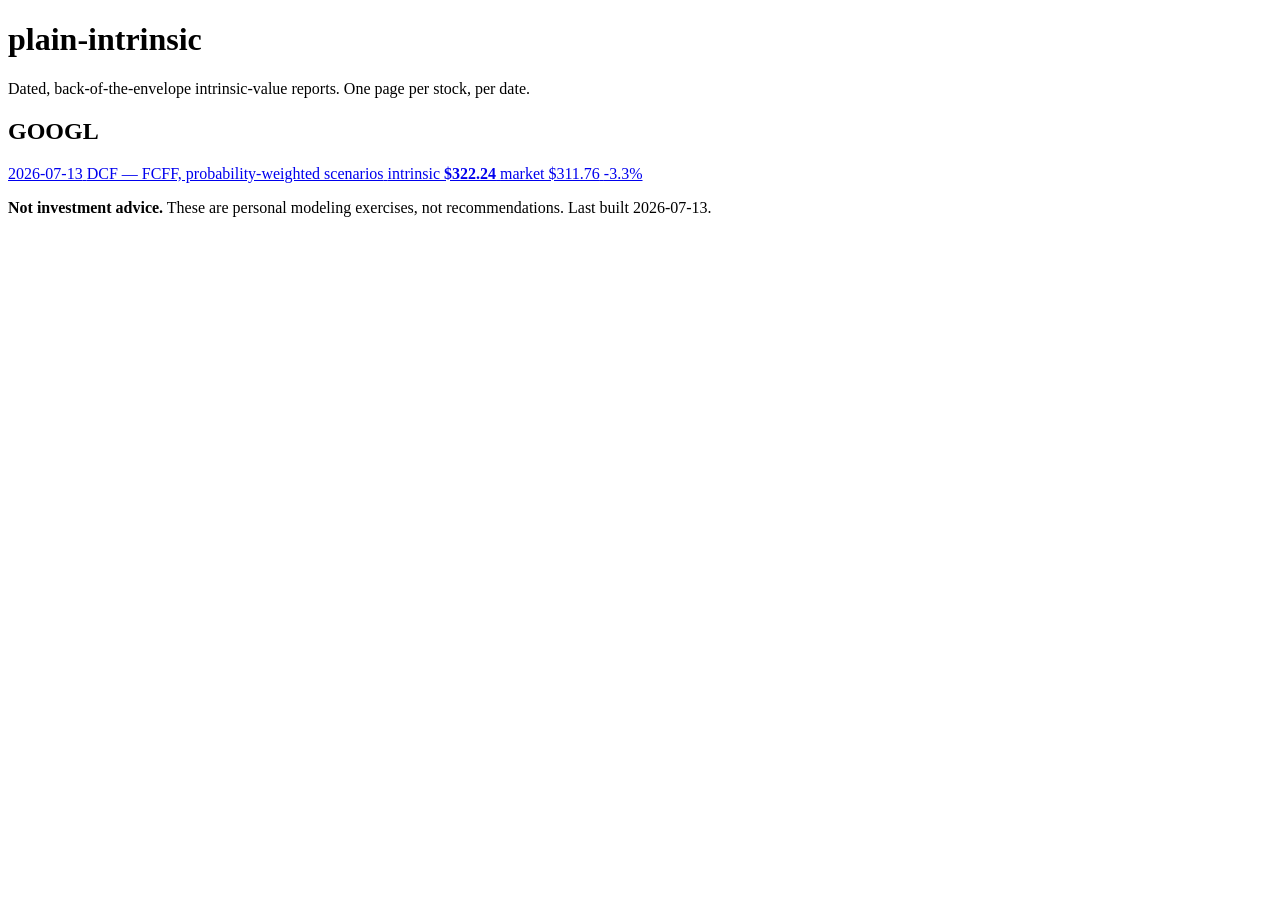
==== docs/index.html @ fc1ccf34 "Rename project to plain-intrinsic Co-Authored-By: Claude Opus 4.8 <noreply@anthropic.com>" ====
<!doctype html>
<html lang="en">
<head>
<meta charset="utf-8">
<meta name="viewport" content="width=device-width, initial-scale=1">
<title>plain-intrinsic · valuation reports</title>
<link rel="stylesheet" href="assets/style.css">
</head>
<body>
<main class="wrap">
  <header class="site-head">
    <h1>plain&#8209;intrinsic</h1>
    <p class="tagline">Dated, back-of-the-envelope intrinsic-value reports.
    One page per stock, per date.</p>
  </header>
    <section class="sym-group">
      <h2>GOOGL</h2>
      <a class="report-row" href="reports/googl/2026-07-13.html">
        <span class="rr-date">2026-07-13</span>
        <span class="rr-method">DCF — FCFF, probability-weighted scenarios</span>
        <span class="rr-metric">intrinsic <b>$322.24</b></span>
        <span class="rr-metric">market $311.76</span>
        <span class="rr-gap good">-3.3%</span>
      </a>
    </section>

  <footer class="disclaimer">
    <p><strong>Not investment advice.</strong> These are personal modeling
    exercises, not recommendations. Last built 2026-07-13.</p>
  </footer>
</main>
</body>
</html>
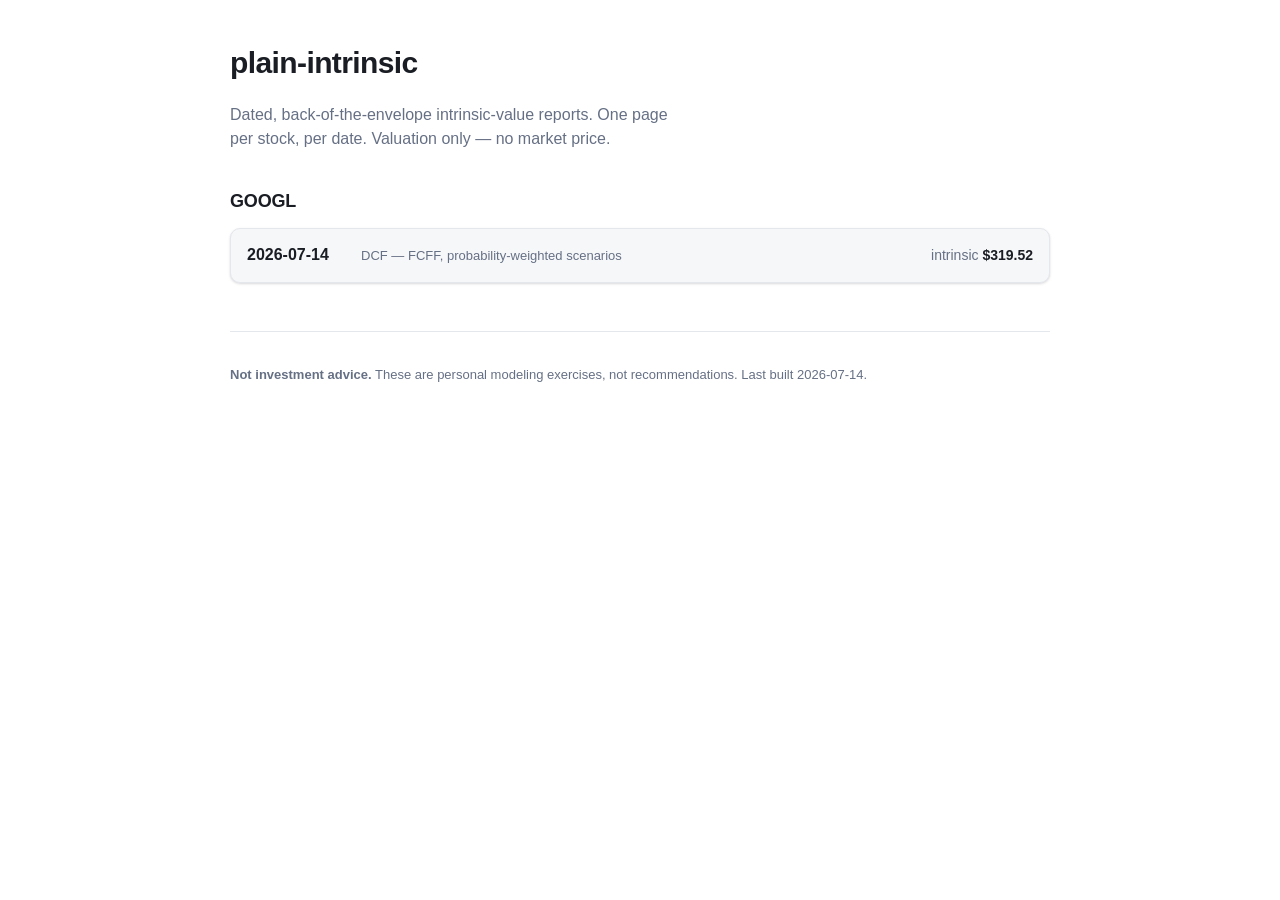
==== commit b8ccad0a: "Valuation-only reports with client-side DCF; refresh GOOGL financials - Remove all market-price plum" ====
--- a/docs/index.html
+++ b/docs/index.html
@@ -11,23 +11,19 @@
   <header class="site-head">
     <h1>plain&#8209;intrinsic</h1>
     <p class="tagline">Dated, back-of-the-envelope intrinsic-value reports.
-    One page per stock, per date.</p>
+    One page per stock, per date. Valuation only — no market price.</p>
   </header>
-    <section class="sym-group">
-      <h2>GOOGL</h2>
-      <a class="report-row" href="reports/googl/2026-07-13.html">
-        <span class="rr-date">2026-07-13</span>
-        <span class="rr-method">DCF — FCFF, probability-weighted scenarios</span>
-        <span class="rr-metric">intrinsic <b>$322.24</b></span>
-        <span class="rr-metric">market $311.76</span>
-        <span class="rr-gap good">-3.3%</span>
-      </a>
-    </section>
+
+  <div id="dcf-index"></div>
+  <noscript><p class="empty">Enable JavaScript to list reports and their
+  intrinsic values.</p></noscript>
 
   <footer class="disclaimer">
     <p><strong>Not investment advice.</strong> These are personal modeling
-    exercises, not recommendations. Last built 2026-07-13.</p>
+    exercises, not recommendations. Last built 2026-07-14.</p>
   </footer>
 </main>
+<script type="application/json" id="dcf-manifest">[{"symbol": "GOOGL", "date": "2026-07-14", "method": "DCF \u2014 FCFF, probability-weighted scenarios", "path": "reports/googl/2026-07-14.html", "input": {"symbol": "GOOGL", "base_year": {"revenue": "402.836B", "ebit_margin": 0.3203, "da_percent": 0.0525}, "assumptions": {"tax_rate": 0.21}, "balance_sheet": {"cash": "195.53B", "debt": "46.547B", "diluted_shares": "12.2B"}, "scenarios": [{"name": "Bear", "probability": 0.15, "base_year": {"nwc_percent": 0.18}, "assumptions": {"growth_rates": [0.11, 0.101, 0.092, 0.083, 0.074, 0.066, 0.057, 0.048, 0.039, 0.03], "ebit_margins": [0.315, 0.319, 0.323, 0.327, 0.331, 0.334, 0.338, 0.342, 0.346, 0.35], "capex_percent": [0.24, 0.227, 0.213, 0.2, 0.187, 0.173, 0.16, 0.147, 0.133, 0.12]}, "wacc_inputs": {"risk_free_rate": 0.042, "equity_risk_premium": 0.043, "beta": 1.12, "cost_of_debt": 0.05, "debt_weight": 0.03, "equity_weight": 0.97}, "terminal": {"growth_rate": 0.026}}, {"name": "Base", "probability": 0.45, "base_year": {"nwc_percent": 0.17}, "assumptions": {"growth_rates": [0.14, 0.131, 0.122, 0.113, 0.104, 0.096, 0.087, 0.078, 0.069, 0.06], "ebit_margins": [0.335, 0.339, 0.343, 0.347, 0.351, 0.354, 0.358, 0.362, 0.366, 0.37], "capex_percent": [0.17, 0.16, 0.15, 0.14, 0.13, 0.12, 0.11, 0.1, 0.09, 0.08]}, "wacc_inputs": {"risk_free_rate": 0.041, "equity_risk_premium": 0.04, "beta": 1.05, "cost_of_debt": 0.047, "debt_weight": 0.03, "equity_weight": 0.97}, "terminal": {"growth_rate": 0.032}}, {"name": "Bull", "probability": 0.4, "base_year": {"nwc_percent": 0.15}, "assumptions": {"growth_rates": [0.16, 0.15, 0.14, 0.13, 0.12, 0.11, 0.1, 0.09, 0.08, 0.07], "ebit_margins": [0.345, 0.35, 0.355, 0.36, 0.365, 0.37, 0.375, 0.38, 0.385, 0.39], "capex_percent": [0.16, 0.15, 0.14, 0.13, 0.12, 0.11, 0.1, 0.09, 0.08, 0.07]}, "wacc_inputs": {"risk_free_rate": 0.04, "equity_risk_premium": 0.039, "beta": 1.0, "cost_of_debt": 0.046, "debt_weight": 0.02, "equity_weight": 0.98}, "terminal": {"growth_rate": 0.035}}]}}]</script>
+<script src="assets/dcf.js"></script>
 </body>
 </html>
--- a/docs/assets/style.css
+++ b/docs/assets/style.css
@@ -0,0 +1,97 @@
+:root {
+  --bg: #ffffff;
+  --panel: #f6f7f9;
+  --border: #e4e7ec;
+  --text: #1a1d23;
+  --muted: #667085;
+  --accent: #2f6feb;
+  --shadow: 0 1px 2px rgba(16,24,40,.06), 0 1px 3px rgba(16,24,40,.10);
+}
+@media (prefers-color-scheme: dark) {
+  :root {
+    --bg: #0f1115; --panel: #171a21; --border: #262b34; --text: #e6e8ec;
+    --muted: #98a2b3; --accent: #5a8dff; --shadow: none;
+  }
+}
+:root[data-theme="dark"] {
+  --bg: #0f1115; --panel: #171a21; --border: #262b34; --text: #e6e8ec;
+  --muted: #98a2b3; --accent: #5a8dff; --shadow: none;
+}
+:root[data-theme="light"] {
+  --bg: #ffffff; --panel: #f6f7f9; --border: #e4e7ec; --text: #1a1d23;
+  --muted: #667085; --accent: #2f6feb;
+  --shadow: 0 1px 2px rgba(16,24,40,.06), 0 1px 3px rgba(16,24,40,.10);
+}
+
+* { box-sizing: border-box; }
+body {
+  margin: 0; background: var(--bg); color: var(--text);
+  font: 16px/1.55 -apple-system, BlinkMacSystemFont, "Segoe UI", Roboto, Helvetica, Arial, sans-serif;
+  -webkit-font-smoothing: antialiased;
+}
+.wrap { max-width: 860px; margin: 0 auto; padding: 40px 20px 80px; }
+a { color: var(--accent); text-decoration: none; }
+a:hover { text-decoration: underline; }
+h1 { font-size: 30px; margin: 0; letter-spacing: -.02em; }
+h2 { font-size: 18px; margin: 36px 0 12px; letter-spacing: -.01em; }
+.sub { color: var(--muted); font-weight: 500; }
+.crumb { margin: 0 0 20px; font-size: 14px; }
+
+/* Landing */
+.site-head { margin-bottom: 12px; }
+.tagline { color: var(--muted); max-width: 52ch; }
+.sym-group { margin-top: 28px; }
+.report-row {
+  display: flex; flex-wrap: wrap; align-items: baseline; gap: 8px 18px;
+  padding: 14px 16px; margin: 8px 0; border: 1px solid var(--border);
+  border-radius: 10px; background: var(--panel); color: var(--text);
+  box-shadow: var(--shadow);
+}
+.report-row:hover { text-decoration: none; border-color: var(--accent); }
+.rr-date { font-variant-numeric: tabular-nums; font-weight: 600; min-width: 96px; }
+.rr-method { color: var(--muted); font-size: 13px; flex: 1 1 200px; }
+.rr-metric { font-size: 14px; color: var(--muted); }
+.rr-metric b { color: var(--text); font-variant-numeric: tabular-nums; }
+.empty { color: var(--muted); }
+
+/* Report header */
+.rpt-head { display: flex; justify-content: space-between; align-items: flex-start; gap: 16px; }
+.meta { color: var(--muted); margin: 6px 0 0; font-size: 14px; }
+.date-badge {
+  font-variant-numeric: tabular-nums; font-weight: 600; font-size: 14px;
+  padding: 6px 12px; border: 1px solid var(--border); border-radius: 999px;
+  background: var(--panel); white-space: nowrap;
+}
+
+/* Hero intrinsic-value card */
+.hero { margin-top: 24px; }
+.hero-card {
+  border: 1px solid var(--border); border-radius: 14px; padding: 24px 20px;
+  background: var(--panel); box-shadow: var(--shadow); text-align: center;
+}
+.card-label { font-size: 12px; text-transform: uppercase; letter-spacing: .05em; color: var(--muted); }
+.hero-card .card-value { font-size: 44px; font-weight: 800; margin: 8px 0 4px;
+  letter-spacing: -.02em; font-variant-numeric: tabular-nums; }
+.card-foot { font-size: 12px; color: var(--muted); }
+
+/* Tables */
+.table-scroll { overflow-x: auto; }
+table { width: 100%; border-collapse: collapse; font-size: 15px; }
+th, td { padding: 10px 12px; border-bottom: 1px solid var(--border); text-align: left; }
+thead th { font-size: 12px; text-transform: uppercase; letter-spacing: .04em; color: var(--muted); }
+.num { text-align: right; font-variant-numeric: tabular-nums; }
+.name { font-weight: 600; }
+.strong { font-weight: 700; }
+tfoot td { border-top: 2px solid var(--border); border-bottom: none; font-weight: 600; }
+table.compact td { padding: 8px 12px; }
+
+/* Footer */
+.disclaimer { margin-top: 48px; padding-top: 20px; border-top: 1px solid var(--border);
+  color: var(--muted); font-size: 13px; }
+.disclaimer code { background: var(--panel); padding: 1px 5px; border-radius: 4px; }
+.gen { margin-top: 8px; font-variant-numeric: tabular-nums; }
+
+@media (max-width: 560px) {
+  .rpt-head { flex-direction: column; }
+  .hero-card .card-value { font-size: 36px; }
+}
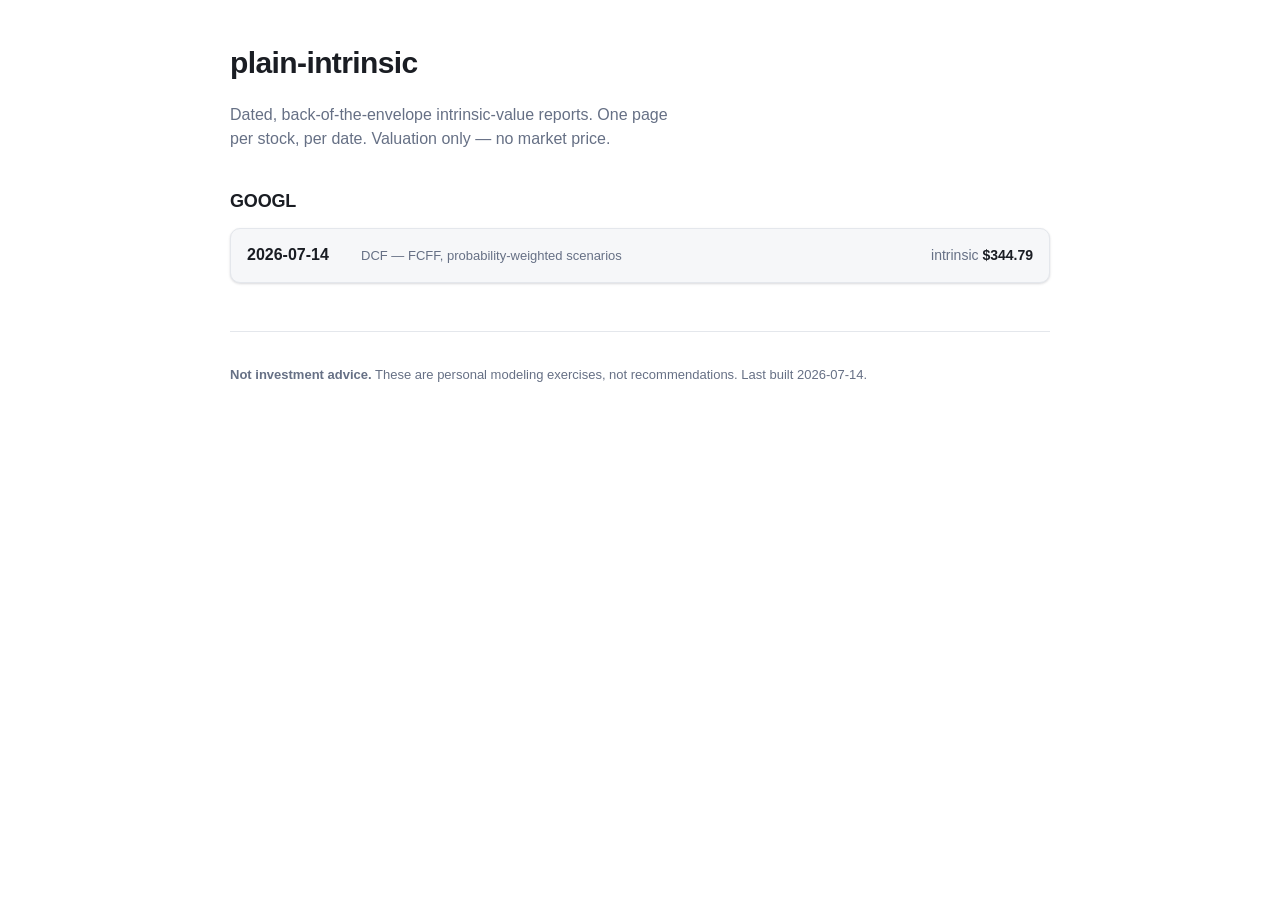
==== commit e9c9ca92: "Remove comps cross-check; correct NWC assumption - Remove the Comps cross-check panel entirely (note" ====
--- a/docs/index.html
+++ b/docs/index.html
@@ -23,7 +23,7 @@
     exercises, not recommendations. Last built 2026-07-14.</p>
   </footer>
 </main>
-<script type="application/json" id="dcf-manifest">[{"symbol": "GOOGL", "date": "2026-07-14", "method": "DCF \u2014 FCFF, probability-weighted scenarios", "path": "reports/googl/2026-07-14.html", "input": {"symbol": "GOOGL", "base_year": {"revenue": "402.836B", "ebit_margin": 0.3203, "da_percent": 0.0525}, "assumptions": {"tax_rate": 0.21}, "balance_sheet": {"cash": "195.53B", "debt": "46.547B", "diluted_shares": "12.2B"}, "scenarios": [{"name": "Bear", "probability": 0.15, "base_year": {"nwc_percent": 0.18}, "assumptions": {"growth_rates": [0.11, 0.101, 0.092, 0.083, 0.074, 0.066, 0.057, 0.048, 0.039, 0.03], "ebit_margins": [0.315, 0.319, 0.323, 0.327, 0.331, 0.334, 0.338, 0.342, 0.346, 0.35], "capex_percent": [0.24, 0.227, 0.213, 0.2, 0.187, 0.173, 0.16, 0.147, 0.133, 0.12]}, "wacc_inputs": {"risk_free_rate": 0.042, "equity_risk_premium": 0.043, "beta": 1.12, "cost_of_debt": 0.05, "debt_weight": 0.03, "equity_weight": 0.97}, "terminal": {"growth_rate": 0.026}}, {"name": "Base", "probability": 0.45, "base_year": {"nwc_percent": 0.17}, "assumptions": {"growth_rates": [0.14, 0.131, 0.122, 0.113, 0.104, 0.096, 0.087, 0.078, 0.069, 0.06], "ebit_margins": [0.335, 0.339, 0.343, 0.347, 0.351, 0.354, 0.358, 0.362, 0.366, 0.37], "capex_percent": [0.17, 0.16, 0.15, 0.14, 0.13, 0.12, 0.11, 0.1, 0.09, 0.08]}, "wacc_inputs": {"risk_free_rate": 0.041, "equity_risk_premium": 0.04, "beta": 1.05, "cost_of_debt": 0.047, "debt_weight": 0.03, "equity_weight": 0.97}, "terminal": {"growth_rate": 0.032}}, {"name": "Bull", "probability": 0.4, "base_year": {"nwc_percent": 0.15}, "assumptions": {"growth_rates": [0.16, 0.15, 0.14, 0.13, 0.12, 0.11, 0.1, 0.09, 0.08, 0.07], "ebit_margins": [0.345, 0.35, 0.355, 0.36, 0.365, 0.37, 0.375, 0.38, 0.385, 0.39], "capex_percent": [0.16, 0.15, 0.14, 0.13, 0.12, 0.11, 0.1, 0.09, 0.08, 0.07]}, "wacc_inputs": {"risk_free_rate": 0.04, "equity_risk_premium": 0.039, "beta": 1.0, "cost_of_debt": 0.046, "debt_weight": 0.02, "equity_weight": 0.98}, "terminal": {"growth_rate": 0.035}}]}}]</script>
+<script type="application/json" id="dcf-manifest">[{"symbol": "GOOGL", "date": "2026-07-14", "method": "DCF \u2014 FCFF, probability-weighted scenarios", "path": "reports/googl/2026-07-14.html", "input": {"symbol": "GOOGL", "base_year": {"revenue": "402.836B", "ebit_margin": 0.3203, "da_percent": 0.0525}, "assumptions": {"tax_rate": 0.21}, "balance_sheet": {"cash": "195.53B", "debt": "46.547B", "diluted_shares": "12.2B"}, "scenarios": [{"name": "Bear", "probability": 0.15, "base_year": {"nwc_percent": 0.03}, "assumptions": {"growth_rates": [0.11, 0.101, 0.092, 0.083, 0.074, 0.066, 0.057, 0.048, 0.039, 0.03], "ebit_margins": [0.315, 0.319, 0.323, 0.327, 0.331, 0.334, 0.338, 0.342, 0.346, 0.35], "capex_percent": [0.24, 0.227, 0.213, 0.2, 0.187, 0.173, 0.16, 0.147, 0.133, 0.12]}, "wacc_inputs": {"risk_free_rate": 0.042, "equity_risk_premium": 0.043, "beta": 1.12, "cost_of_debt": 0.05, "debt_weight": 0.03, "equity_weight": 0.97}, "terminal": {"growth_rate": 0.026}}, {"name": "Base", "probability": 0.45, "base_year": {"nwc_percent": 0.02}, "assumptions": {"growth_rates": [0.14, 0.131, 0.122, 0.113, 0.104, 0.096, 0.087, 0.078, 0.069, 0.06], "ebit_margins": [0.335, 0.339, 0.343, 0.347, 0.351, 0.354, 0.358, 0.362, 0.366, 0.37], "capex_percent": [0.17, 0.16, 0.15, 0.14, 0.13, 0.12, 0.11, 0.1, 0.09, 0.08]}, "wacc_inputs": {"risk_free_rate": 0.041, "equity_risk_premium": 0.04, "beta": 1.05, "cost_of_debt": 0.047, "debt_weight": 0.03, "equity_weight": 0.97}, "terminal": {"growth_rate": 0.032}}, {"name": "Bull", "probability": 0.4, "base_year": {"nwc_percent": 0.01}, "assumptions": {"growth_rates": [0.16, 0.15, 0.14, 0.13, 0.12, 0.11, 0.1, 0.09, 0.08, 0.07], "ebit_margins": [0.345, 0.35, 0.355, 0.36, 0.365, 0.37, 0.375, 0.38, 0.385, 0.39], "capex_percent": [0.16, 0.15, 0.14, 0.13, 0.12, 0.11, 0.1, 0.09, 0.08, 0.07]}, "wacc_inputs": {"risk_free_rate": 0.04, "equity_risk_premium": 0.039, "beta": 1.0, "cost_of_debt": 0.046, "debt_weight": 0.02, "equity_weight": 0.98}, "terminal": {"growth_rate": 0.035}}]}}]</script>
 <script src="assets/dcf.js"></script>
 </body>
 </html>
--- a/docs/assets/style.css
+++ b/docs/assets/style.css
@@ -63,17 +63,6 @@
   background: var(--panel); white-space: nowrap;
 }
 
-/* Hero intrinsic-value card */
-.hero { margin-top: 24px; }
-.hero-card {
-  border: 1px solid var(--border); border-radius: 14px; padding: 24px 20px;
-  background: var(--panel); box-shadow: var(--shadow); text-align: center;
-}
-.card-label { font-size: 12px; text-transform: uppercase; letter-spacing: .05em; color: var(--muted); }
-.hero-card .card-value { font-size: 44px; font-weight: 800; margin: 8px 0 4px;
-  letter-spacing: -.02em; font-variant-numeric: tabular-nums; }
-.card-foot { font-size: 12px; color: var(--muted); }
-
 /* Tables */
 .table-scroll { overflow-x: auto; }
 table { width: 100%; border-collapse: collapse; font-size: 15px; }
@@ -85,6 +74,22 @@
 tfoot td { border-top: 2px solid var(--border); border-bottom: none; font-weight: 600; }
 table.compact td { padding: 8px 12px; }
 
+/* verdict pill + plain-English note */
+.verdict { display: inline-block; font-weight: 700; font-size: 12px;
+  padding: 1px 8px; border-radius: 999px; background: var(--panel); border: 1px solid var(--border); }
+.read-note { color: var(--muted); font-size: 13px; }
+
+/* Assumptions: one table per input, three scenario rows (Bear/Base/Bull) */
+.assump { padding: 18px 0; border-bottom: 1px solid var(--border); }
+.assump:last-child { border-bottom: 0; }
+.assump-head { display: flex; align-items: center; gap: 10px; flex-wrap: wrap; margin-bottom: 10px; }
+.assump-label { font-weight: 600; }
+.assump .read-note { display: block; margin: 10px 0 0; max-width: 72ch; }
+.reads { margin-top: 12px; }
+.read-line { margin: 8px 0; font-size: 14px; line-height: 1.5; }
+.read-key { font-weight: 600; }
+.read-line .read-note { display: inline; margin: 0; }
+
 /* Footer */
 .disclaimer { margin-top: 48px; padding-top: 20px; border-top: 1px solid var(--border);
   color: var(--muted); font-size: 13px; }
@@ -93,5 +98,4 @@
 
 @media (max-width: 560px) {
   .rpt-head { flex-direction: column; }
-  .hero-card .card-value { font-size: 36px; }
 }
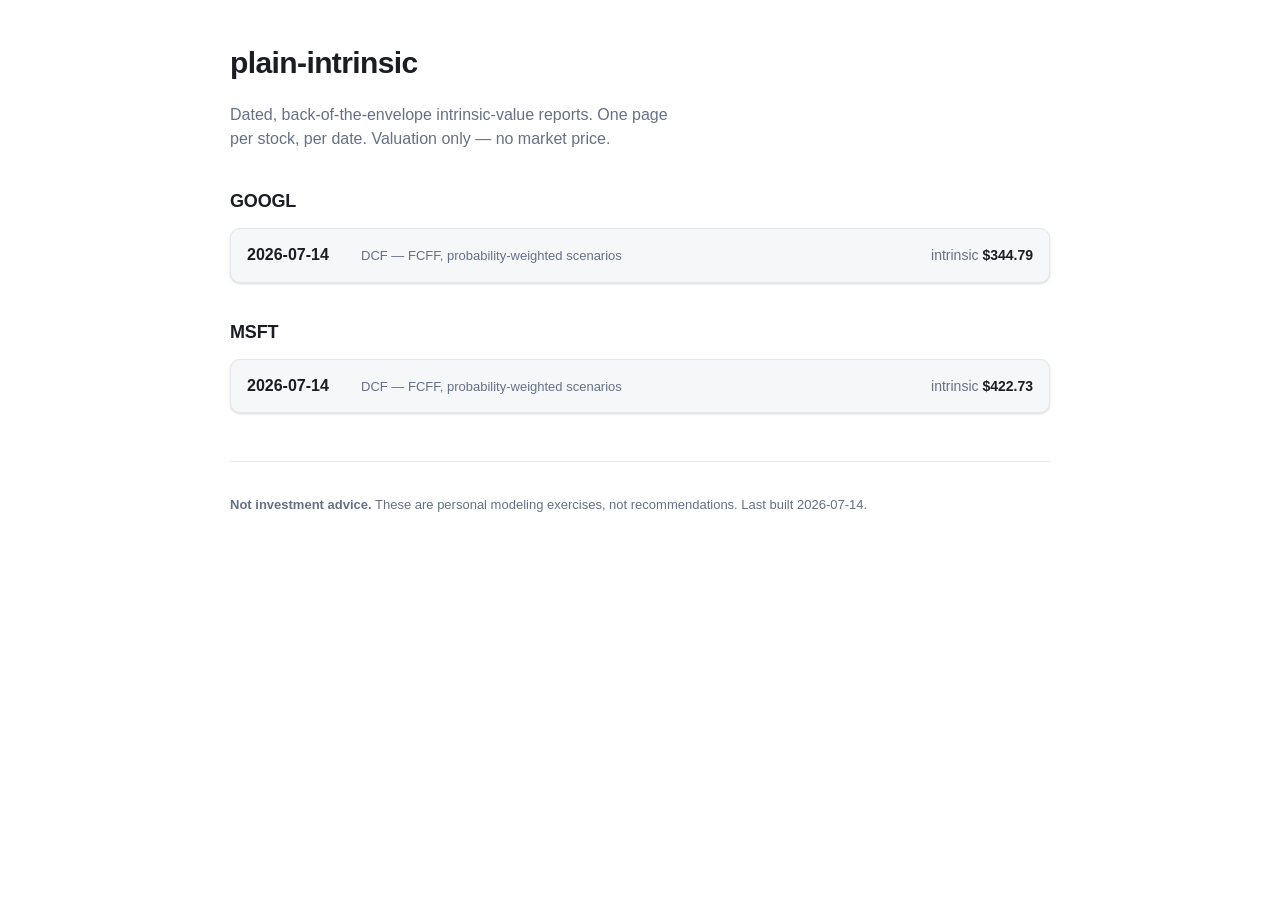
==== commit 3ce8bb62: "Add MSFT valuation report; correct MSFT NWC assumption Reuses the data-driven generator, template, t" ====
--- a/docs/index.html
+++ b/docs/index.html
@@ -23,7 +23,7 @@
     exercises, not recommendations. Last built 2026-07-14.</p>
   </footer>
 </main>
-<script type="application/json" id="dcf-manifest">[{"symbol": "GOOGL", "date": "2026-07-14", "method": "DCF \u2014 FCFF, probability-weighted scenarios", "path": "reports/googl/2026-07-14.html", "input": {"symbol": "GOOGL", "base_year": {"revenue": "402.836B", "ebit_margin": 0.3203, "da_percent": 0.0525}, "assumptions": {"tax_rate": 0.21}, "balance_sheet": {"cash": "195.53B", "debt": "46.547B", "diluted_shares": "12.2B"}, "scenarios": [{"name": "Bear", "probability": 0.15, "base_year": {"nwc_percent": 0.03}, "assumptions": {"growth_rates": [0.11, 0.101, 0.092, 0.083, 0.074, 0.066, 0.057, 0.048, 0.039, 0.03], "ebit_margins": [0.315, 0.319, 0.323, 0.327, 0.331, 0.334, 0.338, 0.342, 0.346, 0.35], "capex_percent": [0.24, 0.227, 0.213, 0.2, 0.187, 0.173, 0.16, 0.147, 0.133, 0.12]}, "wacc_inputs": {"risk_free_rate": 0.042, "equity_risk_premium": 0.043, "beta": 1.12, "cost_of_debt": 0.05, "debt_weight": 0.03, "equity_weight": 0.97}, "terminal": {"growth_rate": 0.026}}, {"name": "Base", "probability": 0.45, "base_year": {"nwc_percent": 0.02}, "assumptions": {"growth_rates": [0.14, 0.131, 0.122, 0.113, 0.104, 0.096, 0.087, 0.078, 0.069, 0.06], "ebit_margins": [0.335, 0.339, 0.343, 0.347, 0.351, 0.354, 0.358, 0.362, 0.366, 0.37], "capex_percent": [0.17, 0.16, 0.15, 0.14, 0.13, 0.12, 0.11, 0.1, 0.09, 0.08]}, "wacc_inputs": {"risk_free_rate": 0.041, "equity_risk_premium": 0.04, "beta": 1.05, "cost_of_debt": 0.047, "debt_weight": 0.03, "equity_weight": 0.97}, "terminal": {"growth_rate": 0.032}}, {"name": "Bull", "probability": 0.4, "base_year": {"nwc_percent": 0.01}, "assumptions": {"growth_rates": [0.16, 0.15, 0.14, 0.13, 0.12, 0.11, 0.1, 0.09, 0.08, 0.07], "ebit_margins": [0.345, 0.35, 0.355, 0.36, 0.365, 0.37, 0.375, 0.38, 0.385, 0.39], "capex_percent": [0.16, 0.15, 0.14, 0.13, 0.12, 0.11, 0.1, 0.09, 0.08, 0.07]}, "wacc_inputs": {"risk_free_rate": 0.04, "equity_risk_premium": 0.039, "beta": 1.0, "cost_of_debt": 0.046, "debt_weight": 0.02, "equity_weight": 0.98}, "terminal": {"growth_rate": 0.035}}]}}]</script>
+<script type="application/json" id="dcf-manifest">[{"symbol": "GOOGL", "date": "2026-07-14", "method": "DCF \u2014 FCFF, probability-weighted scenarios", "path": "reports/googl/2026-07-14.html", "input": {"symbol": "GOOGL", "base_year": {"revenue": "402.836B", "ebit_margin": 0.3203, "da_percent": 0.0525}, "assumptions": {"tax_rate": 0.21}, "balance_sheet": {"cash": "195.53B", "debt": "46.547B", "diluted_shares": "12.2B"}, "scenarios": [{"name": "Bear", "probability": 0.15, "base_year": {"nwc_percent": 0.03}, "assumptions": {"growth_rates": [0.11, 0.101, 0.092, 0.083, 0.074, 0.066, 0.057, 0.048, 0.039, 0.03], "ebit_margins": [0.315, 0.319, 0.323, 0.327, 0.331, 0.334, 0.338, 0.342, 0.346, 0.35], "capex_percent": [0.24, 0.227, 0.213, 0.2, 0.187, 0.173, 0.16, 0.147, 0.133, 0.12]}, "wacc_inputs": {"risk_free_rate": 0.042, "equity_risk_premium": 0.043, "beta": 1.12, "cost_of_debt": 0.05, "debt_weight": 0.03, "equity_weight": 0.97}, "terminal": {"growth_rate": 0.026}}, {"name": "Base", "probability": 0.45, "base_year": {"nwc_percent": 0.02}, "assumptions": {"growth_rates": [0.14, 0.131, 0.122, 0.113, 0.104, 0.096, 0.087, 0.078, 0.069, 0.06], "ebit_margins": [0.335, 0.339, 0.343, 0.347, 0.351, 0.354, 0.358, 0.362, 0.366, 0.37], "capex_percent": [0.17, 0.16, 0.15, 0.14, 0.13, 0.12, 0.11, 0.1, 0.09, 0.08]}, "wacc_inputs": {"risk_free_rate": 0.041, "equity_risk_premium": 0.04, "beta": 1.05, "cost_of_debt": 0.047, "debt_weight": 0.03, "equity_weight": 0.97}, "terminal": {"growth_rate": 0.032}}, {"name": "Bull", "probability": 0.4, "base_year": {"nwc_percent": 0.01}, "assumptions": {"growth_rates": [0.16, 0.15, 0.14, 0.13, 0.12, 0.11, 0.1, 0.09, 0.08, 0.07], "ebit_margins": [0.345, 0.35, 0.355, 0.36, 0.365, 0.37, 0.375, 0.38, 0.385, 0.39], "capex_percent": [0.16, 0.15, 0.14, 0.13, 0.12, 0.11, 0.1, 0.09, 0.08, 0.07]}, "wacc_inputs": {"risk_free_rate": 0.04, "equity_risk_premium": 0.039, "beta": 1.0, "cost_of_debt": 0.046, "debt_weight": 0.02, "equity_weight": 0.98}, "terminal": {"growth_rate": 0.035}}]}}, {"symbol": "MSFT", "date": "2026-07-14", "method": "DCF \u2014 FCFF, probability-weighted scenarios", "path": "reports/msft/2026-07-14.html", "input": {"symbol": "MSFT", "base_year": {"revenue": "281.7B", "ebit_margin": 0.456, "da_percent": 0.078}, "assumptions": {"tax_rate": 0.21}, "balance_sheet": {"cash": "110.0B", "debt": "43.151B", "diluted_shares": "7.465B"}, "scenarios": [{"name": "Bear", "probability": 0.13, "base_year": {"nwc_percent": 0.02}, "assumptions": {"growth_rates": [0.09, 0.082, 0.074, 0.066, 0.058, 0.051, 0.044, 0.037, 0.029, 0.02], "ebit_margins": [0.44, 0.439, 0.438, 0.437, 0.436, 0.435, 0.434, 0.433, 0.432, 0.43], "capex_percent": [0.288, 0.272, 0.256, 0.24, 0.224, 0.208, 0.192, 0.176, 0.16, 0.144]}, "wacc_inputs": {"risk_free_rate": 0.042, "equity_risk_premium": 0.043, "beta": 1.05, "cost_of_debt": 0.048, "debt_weight": 0.02, "equity_weight": 0.98}, "terminal": {"growth_rate": 0.025}}, {"name": "Base", "probability": 0.45, "base_year": {"nwc_percent": 0.01}, "assumptions": {"growth_rates": [0.12, 0.111, 0.102, 0.093, 0.084, 0.076, 0.067, 0.058, 0.049, 0.04], "ebit_margins": [0.455, 0.456, 0.457, 0.458, 0.459, 0.46, 0.461, 0.462, 0.463, 0.465], "capex_percent": [0.252, 0.238, 0.223, 0.209, 0.194, 0.181, 0.167, 0.152, 0.137, 0.12]}, "wacc_inputs": {"risk_free_rate": 0.041, "equity_risk_premium": 0.04, "beta": 1.0, "cost_of_debt": 0.046, "debt_weight": 0.02, "equity_weight": 0.98}, "terminal": {"growth_rate": 0.03}}, {"name": "Bull", "probability": 0.42, "base_year": {"nwc_percent": 0.0}, "assumptions": {"growth_rates": [0.14, 0.13, 0.12, 0.11, 0.1, 0.09, 0.08, 0.07, 0.06, 0.05], "ebit_margins": [0.46, 0.463, 0.466, 0.469, 0.472, 0.475, 0.478, 0.482, 0.486, 0.49], "capex_percent": [0.228, 0.215, 0.202, 0.188, 0.175, 0.162, 0.149, 0.136, 0.122, 0.108]}, "wacc_inputs": {"risk_free_rate": 0.04, "equity_risk_premium": 0.039, "beta": 0.95, "cost_of_debt": 0.045, "debt_weight": 0.02, "equity_weight": 0.98}, "terminal": {"growth_rate": 0.033}}]}}]</script>
 <script src="assets/dcf.js"></script>
 </body>
 </html>
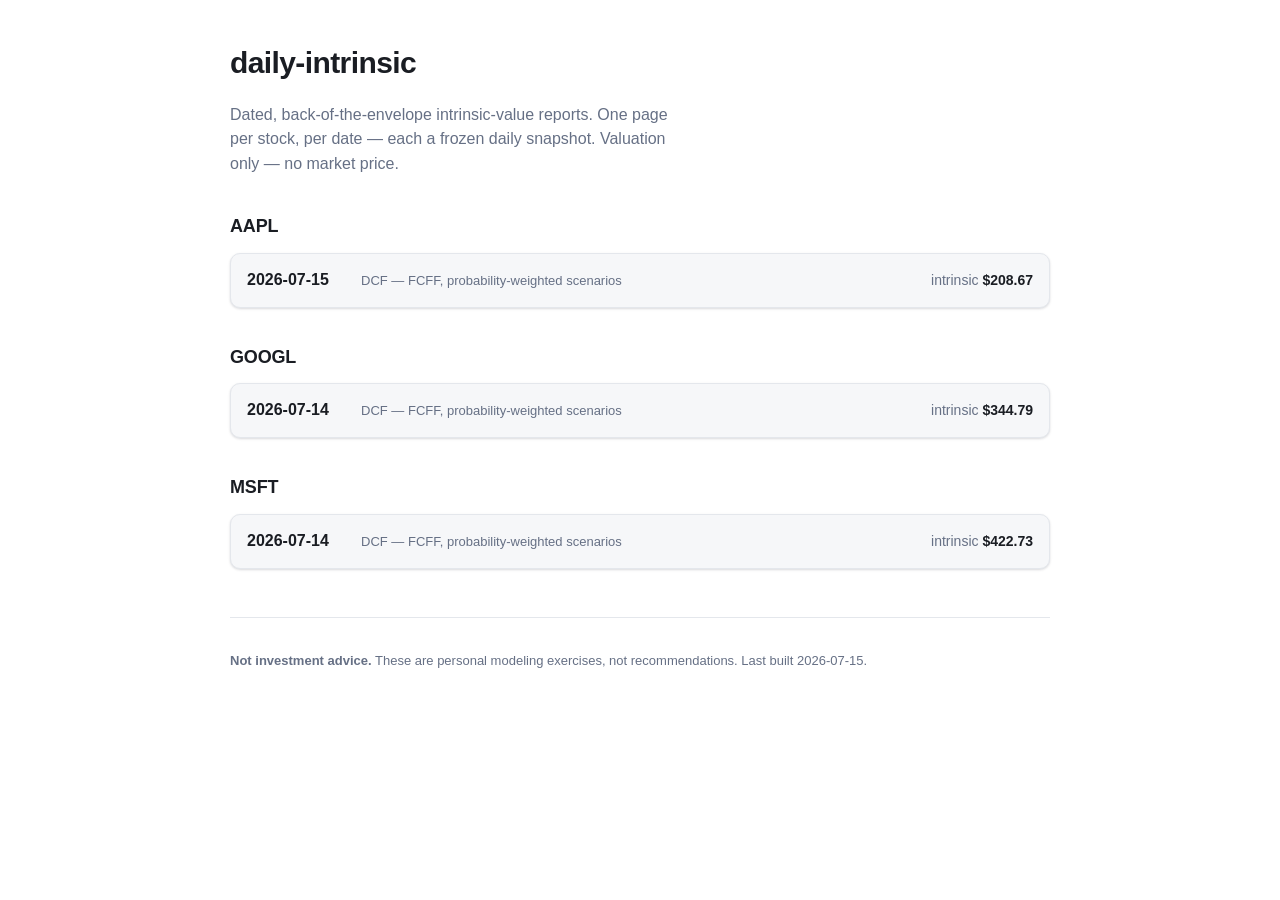
==== commit acd6f511: "AAPL: fix net-cash omission + re-read growth/margins; reconcile to market The prior AAPL model value" ====
--- a/docs/index.html
+++ b/docs/index.html
@@ -3,15 +3,16 @@
 <head>
 <meta charset="utf-8">
 <meta name="viewport" content="width=device-width, initial-scale=1">
-<title>plain-intrinsic · valuation reports</title>
+<title>daily-intrinsic · valuation reports</title>
 <link rel="stylesheet" href="assets/style.css">
 </head>
 <body>
 <main class="wrap">
   <header class="site-head">
-    <h1>plain&#8209;intrinsic</h1>
+    <h1>daily&#8209;intrinsic</h1>
     <p class="tagline">Dated, back-of-the-envelope intrinsic-value reports.
-    One page per stock, per date. Valuation only — no market price.</p>
+    One page per stock, per date — each a frozen daily snapshot. Valuation only —
+    no market price.</p>
   </header>
 
   <div id="dcf-index"></div>
@@ -20,10 +21,10 @@
 
   <footer class="disclaimer">
     <p><strong>Not investment advice.</strong> These are personal modeling
-    exercises, not recommendations. Last built 2026-07-14.</p>
+    exercises, not recommendations. Last built 2026-07-15.</p>
   </footer>
 </main>
-<script type="application/json" id="dcf-manifest">[{"symbol": "GOOGL", "date": "2026-07-14", "method": "DCF \u2014 FCFF, probability-weighted scenarios", "path": "reports/googl/2026-07-14.html", "input": {"symbol": "GOOGL", "base_year": {"revenue": "402.836B", "ebit_margin": 0.3203, "da_percent": 0.0525}, "assumptions": {"tax_rate": 0.21}, "balance_sheet": {"cash": "195.53B", "debt": "46.547B", "diluted_shares": "12.2B"}, "scenarios": [{"name": "Bear", "probability": 0.15, "base_year": {"nwc_percent": 0.03}, "assumptions": {"growth_rates": [0.11, 0.101, 0.092, 0.083, 0.074, 0.066, 0.057, 0.048, 0.039, 0.03], "ebit_margins": [0.315, 0.319, 0.323, 0.327, 0.331, 0.334, 0.338, 0.342, 0.346, 0.35], "capex_percent": [0.24, 0.227, 0.213, 0.2, 0.187, 0.173, 0.16, 0.147, 0.133, 0.12]}, "wacc_inputs": {"risk_free_rate": 0.042, "equity_risk_premium": 0.043, "beta": 1.12, "cost_of_debt": 0.05, "debt_weight": 0.03, "equity_weight": 0.97}, "terminal": {"growth_rate": 0.026}}, {"name": "Base", "probability": 0.45, "base_year": {"nwc_percent": 0.02}, "assumptions": {"growth_rates": [0.14, 0.131, 0.122, 0.113, 0.104, 0.096, 0.087, 0.078, 0.069, 0.06], "ebit_margins": [0.335, 0.339, 0.343, 0.347, 0.351, 0.354, 0.358, 0.362, 0.366, 0.37], "capex_percent": [0.17, 0.16, 0.15, 0.14, 0.13, 0.12, 0.11, 0.1, 0.09, 0.08]}, "wacc_inputs": {"risk_free_rate": 0.041, "equity_risk_premium": 0.04, "beta": 1.05, "cost_of_debt": 0.047, "debt_weight": 0.03, "equity_weight": 0.97}, "terminal": {"growth_rate": 0.032}}, {"name": "Bull", "probability": 0.4, "base_year": {"nwc_percent": 0.01}, "assumptions": {"growth_rates": [0.16, 0.15, 0.14, 0.13, 0.12, 0.11, 0.1, 0.09, 0.08, 0.07], "ebit_margins": [0.345, 0.35, 0.355, 0.36, 0.365, 0.37, 0.375, 0.38, 0.385, 0.39], "capex_percent": [0.16, 0.15, 0.14, 0.13, 0.12, 0.11, 0.1, 0.09, 0.08, 0.07]}, "wacc_inputs": {"risk_free_rate": 0.04, "equity_risk_premium": 0.039, "beta": 1.0, "cost_of_debt": 0.046, "debt_weight": 0.02, "equity_weight": 0.98}, "terminal": {"growth_rate": 0.035}}]}}, {"symbol": "MSFT", "date": "2026-07-14", "method": "DCF \u2014 FCFF, probability-weighted scenarios", "path": "reports/msft/2026-07-14.html", "input": {"symbol": "MSFT", "base_year": {"revenue": "281.7B", "ebit_margin": 0.456, "da_percent": 0.078}, "assumptions": {"tax_rate": 0.21}, "balance_sheet": {"cash": "110.0B", "debt": "43.151B", "diluted_shares": "7.465B"}, "scenarios": [{"name": "Bear", "probability": 0.13, "base_year": {"nwc_percent": 0.02}, "assumptions": {"growth_rates": [0.09, 0.082, 0.074, 0.066, 0.058, 0.051, 0.044, 0.037, 0.029, 0.02], "ebit_margins": [0.44, 0.439, 0.438, 0.437, 0.436, 0.435, 0.434, 0.433, 0.432, 0.43], "capex_percent": [0.288, 0.272, 0.256, 0.24, 0.224, 0.208, 0.192, 0.176, 0.16, 0.144]}, "wacc_inputs": {"risk_free_rate": 0.042, "equity_risk_premium": 0.043, "beta": 1.05, "cost_of_debt": 0.048, "debt_weight": 0.02, "equity_weight": 0.98}, "terminal": {"growth_rate": 0.025}}, {"name": "Base", "probability": 0.45, "base_year": {"nwc_percent": 0.01}, "assumptions": {"growth_rates": [0.12, 0.111, 0.102, 0.093, 0.084, 0.076, 0.067, 0.058, 0.049, 0.04], "ebit_margins": [0.455, 0.456, 0.457, 0.458, 0.459, 0.46, 0.461, 0.462, 0.463, 0.465], "capex_percent": [0.252, 0.238, 0.223, 0.209, 0.194, 0.181, 0.167, 0.152, 0.137, 0.12]}, "wacc_inputs": {"risk_free_rate": 0.041, "equity_risk_premium": 0.04, "beta": 1.0, "cost_of_debt": 0.046, "debt_weight": 0.02, "equity_weight": 0.98}, "terminal": {"growth_rate": 0.03}}, {"name": "Bull", "probability": 0.42, "base_year": {"nwc_percent": 0.0}, "assumptions": {"growth_rates": [0.14, 0.13, 0.12, 0.11, 0.1, 0.09, 0.08, 0.07, 0.06, 0.05], "ebit_margins": [0.46, 0.463, 0.466, 0.469, 0.472, 0.475, 0.478, 0.482, 0.486, 0.49], "capex_percent": [0.228, 0.215, 0.202, 0.188, 0.175, 0.162, 0.149, 0.136, 0.122, 0.108]}, "wacc_inputs": {"risk_free_rate": 0.04, "equity_risk_premium": 0.039, "beta": 0.95, "cost_of_debt": 0.045, "debt_weight": 0.02, "equity_weight": 0.98}, "terminal": {"growth_rate": 0.033}}]}}]</script>
+<script type="application/json" id="dcf-manifest">[{"symbol": "AAPL", "date": "2026-07-15", "method": "DCF \u2014 FCFF, probability-weighted scenarios", "path": "reports/aapl/2026-07-15.html", "snapshot": "reports/aapl/2026-07-15.json", "input": {"symbol": "AAPL", "base_year": {"revenue": "416.2B", "ebit_margin": 0.32, "da_percent": 0.028}, "assumptions": {"tax_rate": 0.21}, "balance_sheet": {"cash": "156.6B", "debt": "78.3B", "diluted_shares": "14.8B"}, "scenarios": [{"name": "Bear", "probability": 0.2, "base_year": {"nwc_percent": 0.01}, "assumptions": {"growth_rates": [0.04, 0.038, 0.036, 0.034, 0.032, 0.03, 0.028, 0.026, 0.023, 0.02], "ebit_margins": [0.32, 0.32, 0.321, 0.321, 0.322, 0.322, 0.323, 0.323, 0.324, 0.325], "capex_percent": [0.032, 0.032, 0.031, 0.031, 0.031, 0.03, 0.03, 0.03, 0.029, 0.029]}, "wacc_inputs": {"risk_free_rate": 0.045, "equity_risk_premium": 0.043, "beta": 1.2, "cost_of_debt": 0.05, "debt_weight": 0.03, "equity_weight": 0.97}, "terminal": {"growth_rate": 0.02}}, {"name": "Base", "probability": 0.45, "base_year": {"nwc_percent": 0.0}, "assumptions": {"growth_rates": [0.08, 0.075, 0.07, 0.065, 0.06, 0.055, 0.05, 0.046, 0.043, 0.04], "ebit_margins": [0.32, 0.326, 0.332, 0.338, 0.344, 0.35, 0.356, 0.36, 0.365, 0.37], "capex_percent": [0.032, 0.032, 0.031, 0.031, 0.031, 0.031, 0.03, 0.03, 0.03, 0.03]}, "wacc_inputs": {"risk_free_rate": 0.045, "equity_risk_premium": 0.042, "beta": 1.1, "cost_of_debt": 0.048, "debt_weight": 0.02, "equity_weight": 0.98}, "terminal": {"growth_rate": 0.03}}, {"name": "Bull", "probability": 0.35, "base_year": {"nwc_percent": -0.01}, "assumptions": {"growth_rates": [0.12, 0.112, 0.104, 0.096, 0.088, 0.08, 0.072, 0.064, 0.057, 0.05], "ebit_margins": [0.325, 0.333, 0.341, 0.349, 0.357, 0.365, 0.373, 0.381, 0.39, 0.4], "capex_percent": [0.034, 0.034, 0.033, 0.033, 0.032, 0.032, 0.031, 0.031, 0.03, 0.03]}, "wacc_inputs": {"risk_free_rate": 0.044, "equity_risk_premium": 0.04, "beta": 1.0, "cost_of_debt": 0.046, "debt_weight": 0.02, "equity_weight": 0.98}, "terminal": {"growth_rate": 0.035}}]}}, {"symbol": "GOOGL", "date": "2026-07-14", "method": "DCF \u2014 FCFF, probability-weighted scenarios", "path": "reports/googl/2026-07-14.html", "snapshot": "reports/googl/2026-07-14.json", "input": {"symbol": "GOOGL", "base_year": {"revenue": "402.836B", "ebit_margin": 0.3203, "da_percent": 0.0525}, "assumptions": {"tax_rate": 0.21}, "balance_sheet": {"cash": "195.53B", "debt": "46.547B", "diluted_shares": "12.2B"}, "scenarios": [{"name": "Bear", "probability": 0.15, "base_year": {"nwc_percent": 0.03}, "assumptions": {"growth_rates": [0.11, 0.101, 0.092, 0.083, 0.074, 0.066, 0.057, 0.048, 0.039, 0.03], "ebit_margins": [0.315, 0.319, 0.323, 0.327, 0.331, 0.334, 0.338, 0.342, 0.346, 0.35], "capex_percent": [0.24, 0.227, 0.213, 0.2, 0.187, 0.173, 0.16, 0.147, 0.133, 0.12]}, "wacc_inputs": {"risk_free_rate": 0.042, "equity_risk_premium": 0.043, "beta": 1.12, "cost_of_debt": 0.05, "debt_weight": 0.03, "equity_weight": 0.97}, "terminal": {"growth_rate": 0.026}}, {"name": "Base", "probability": 0.45, "base_year": {"nwc_percent": 0.02}, "assumptions": {"growth_rates": [0.14, 0.131, 0.122, 0.113, 0.104, 0.096, 0.087, 0.078, 0.069, 0.06], "ebit_margins": [0.335, 0.339, 0.343, 0.347, 0.351, 0.354, 0.358, 0.362, 0.366, 0.37], "capex_percent": [0.17, 0.16, 0.15, 0.14, 0.13, 0.12, 0.11, 0.1, 0.09, 0.08]}, "wacc_inputs": {"risk_free_rate": 0.041, "equity_risk_premium": 0.04, "beta": 1.05, "cost_of_debt": 0.047, "debt_weight": 0.03, "equity_weight": 0.97}, "terminal": {"growth_rate": 0.032}}, {"name": "Bull", "probability": 0.4, "base_year": {"nwc_percent": 0.01}, "assumptions": {"growth_rates": [0.16, 0.15, 0.14, 0.13, 0.12, 0.11, 0.1, 0.09, 0.08, 0.07], "ebit_margins": [0.345, 0.35, 0.355, 0.36, 0.365, 0.37, 0.375, 0.38, 0.385, 0.39], "capex_percent": [0.16, 0.15, 0.14, 0.13, 0.12, 0.11, 0.1, 0.09, 0.08, 0.07]}, "wacc_inputs": {"risk_free_rate": 0.04, "equity_risk_premium": 0.039, "beta": 1.0, "cost_of_debt": 0.046, "debt_weight": 0.02, "equity_weight": 0.98}, "terminal": {"growth_rate": 0.035}}]}}, {"symbol": "MSFT", "date": "2026-07-14", "method": "DCF \u2014 FCFF, probability-weighted scenarios", "path": "reports/msft/2026-07-14.html", "snapshot": "reports/msft/2026-07-14.json", "input": {"symbol": "MSFT", "base_year": {"revenue": "281.7B", "ebit_margin": 0.456, "da_percent": 0.078}, "assumptions": {"tax_rate": 0.21}, "balance_sheet": {"cash": "110.0B", "debt": "43.151B", "diluted_shares": "7.465B"}, "scenarios": [{"name": "Bear", "probability": 0.13, "base_year": {"nwc_percent": 0.02}, "assumptions": {"growth_rates": [0.09, 0.082, 0.074, 0.066, 0.058, 0.051, 0.044, 0.037, 0.029, 0.02], "ebit_margins": [0.44, 0.439, 0.438, 0.437, 0.436, 0.435, 0.434, 0.433, 0.432, 0.43], "capex_percent": [0.288, 0.272, 0.256, 0.24, 0.224, 0.208, 0.192, 0.176, 0.16, 0.144]}, "wacc_inputs": {"risk_free_rate": 0.042, "equity_risk_premium": 0.043, "beta": 1.05, "cost_of_debt": 0.048, "debt_weight": 0.02, "equity_weight": 0.98}, "terminal": {"growth_rate": 0.025}}, {"name": "Base", "probability": 0.45, "base_year": {"nwc_percent": 0.01}, "assumptions": {"growth_rates": [0.12, 0.111, 0.102, 0.093, 0.084, 0.076, 0.067, 0.058, 0.049, 0.04], "ebit_margins": [0.455, 0.456, 0.457, 0.458, 0.459, 0.46, 0.461, 0.462, 0.463, 0.465], "capex_percent": [0.252, 0.238, 0.223, 0.209, 0.194, 0.181, 0.167, 0.152, 0.137, 0.12]}, "wacc_inputs": {"risk_free_rate": 0.041, "equity_risk_premium": 0.04, "beta": 1.0, "cost_of_debt": 0.046, "debt_weight": 0.02, "equity_weight": 0.98}, "terminal": {"growth_rate": 0.03}}, {"name": "Bull", "probability": 0.42, "base_year": {"nwc_percent": 0.0}, "assumptions": {"growth_rates": [0.14, 0.13, 0.12, 0.11, 0.1, 0.09, 0.08, 0.07, 0.06, 0.05], "ebit_margins": [0.46, 0.463, 0.466, 0.469, 0.472, 0.475, 0.478, 0.482, 0.486, 0.49], "capex_percent": [0.228, 0.215, 0.202, 0.188, 0.175, 0.162, 0.149, 0.136, 0.122, 0.108]}, "wacc_inputs": {"risk_free_rate": 0.04, "equity_risk_premium": 0.039, "beta": 0.95, "cost_of_debt": 0.045, "debt_weight": 0.02, "equity_weight": 0.98}, "terminal": {"growth_rate": 0.033}}]}}]</script>
 <script src="assets/dcf.js"></script>
 </body>
 </html>
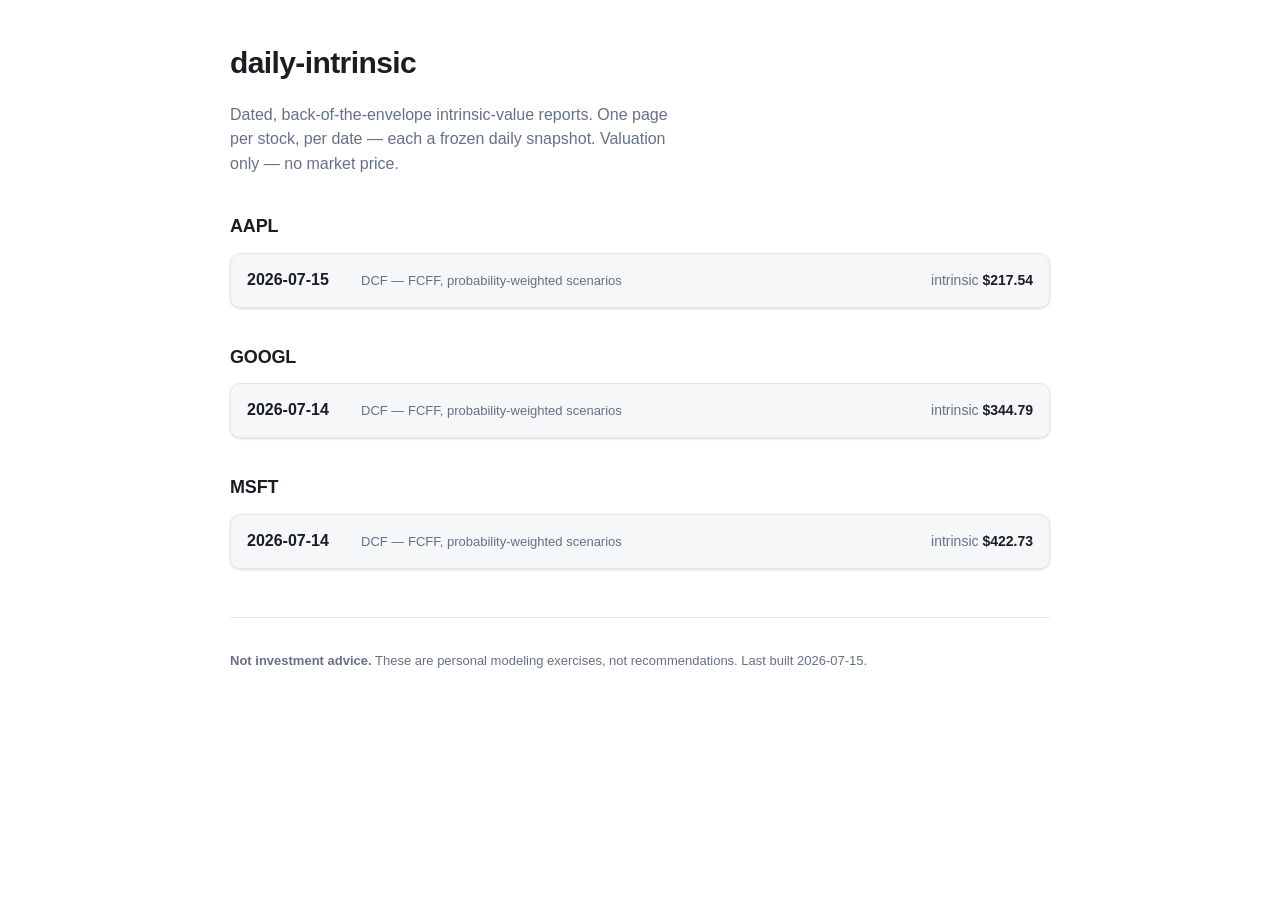
==== commit dbbd0e63: "AAPL: re-tilt scenario weights to cohort (Bear 15/Base 45/Bull 40) The prior 20/45/35 made Apple mor" ====
--- a/docs/index.html
+++ b/docs/index.html
@@ -24,7 +24,7 @@
     exercises, not recommendations. Last built 2026-07-15.</p>
   </footer>
 </main>
-<script type="application/json" id="dcf-manifest">[{"symbol": "AAPL", "date": "2026-07-15", "method": "DCF \u2014 FCFF, probability-weighted scenarios", "path": "reports/aapl/2026-07-15.html", "snapshot": "reports/aapl/2026-07-15.json", "input": {"symbol": "AAPL", "base_year": {"revenue": "416.2B", "ebit_margin": 0.32, "da_percent": 0.028}, "assumptions": {"tax_rate": 0.21}, "balance_sheet": {"cash": "156.6B", "debt": "78.3B", "diluted_shares": "14.8B"}, "scenarios": [{"name": "Bear", "probability": 0.2, "base_year": {"nwc_percent": 0.01}, "assumptions": {"growth_rates": [0.04, 0.038, 0.036, 0.034, 0.032, 0.03, 0.028, 0.026, 0.023, 0.02], "ebit_margins": [0.32, 0.32, 0.321, 0.321, 0.322, 0.322, 0.323, 0.323, 0.324, 0.325], "capex_percent": [0.032, 0.032, 0.031, 0.031, 0.031, 0.03, 0.03, 0.03, 0.029, 0.029]}, "wacc_inputs": {"risk_free_rate": 0.045, "equity_risk_premium": 0.043, "beta": 1.2, "cost_of_debt": 0.05, "debt_weight": 0.03, "equity_weight": 0.97}, "terminal": {"growth_rate": 0.02}}, {"name": "Base", "probability": 0.45, "base_year": {"nwc_percent": 0.0}, "assumptions": {"growth_rates": [0.08, 0.075, 0.07, 0.065, 0.06, 0.055, 0.05, 0.046, 0.043, 0.04], "ebit_margins": [0.32, 0.326, 0.332, 0.338, 0.344, 0.35, 0.356, 0.36, 0.365, 0.37], "capex_percent": [0.032, 0.032, 0.031, 0.031, 0.031, 0.031, 0.03, 0.03, 0.03, 0.03]}, "wacc_inputs": {"risk_free_rate": 0.045, "equity_risk_premium": 0.042, "beta": 1.1, "cost_of_debt": 0.048, "debt_weight": 0.02, "equity_weight": 0.98}, "terminal": {"growth_rate": 0.03}}, {"name": "Bull", "probability": 0.35, "base_year": {"nwc_percent": -0.01}, "assumptions": {"growth_rates": [0.12, 0.112, 0.104, 0.096, 0.088, 0.08, 0.072, 0.064, 0.057, 0.05], "ebit_margins": [0.325, 0.333, 0.341, 0.349, 0.357, 0.365, 0.373, 0.381, 0.39, 0.4], "capex_percent": [0.034, 0.034, 0.033, 0.033, 0.032, 0.032, 0.031, 0.031, 0.03, 0.03]}, "wacc_inputs": {"risk_free_rate": 0.044, "equity_risk_premium": 0.04, "beta": 1.0, "cost_of_debt": 0.046, "debt_weight": 0.02, "equity_weight": 0.98}, "terminal": {"growth_rate": 0.035}}]}}, {"symbol": "GOOGL", "date": "2026-07-14", "method": "DCF \u2014 FCFF, probability-weighted scenarios", "path": "reports/googl/2026-07-14.html", "snapshot": "reports/googl/2026-07-14.json", "input": {"symbol": "GOOGL", "base_year": {"revenue": "402.836B", "ebit_margin": 0.3203, "da_percent": 0.0525}, "assumptions": {"tax_rate": 0.21}, "balance_sheet": {"cash": "195.53B", "debt": "46.547B", "diluted_shares": "12.2B"}, "scenarios": [{"name": "Bear", "probability": 0.15, "base_year": {"nwc_percent": 0.03}, "assumptions": {"growth_rates": [0.11, 0.101, 0.092, 0.083, 0.074, 0.066, 0.057, 0.048, 0.039, 0.03], "ebit_margins": [0.315, 0.319, 0.323, 0.327, 0.331, 0.334, 0.338, 0.342, 0.346, 0.35], "capex_percent": [0.24, 0.227, 0.213, 0.2, 0.187, 0.173, 0.16, 0.147, 0.133, 0.12]}, "wacc_inputs": {"risk_free_rate": 0.042, "equity_risk_premium": 0.043, "beta": 1.12, "cost_of_debt": 0.05, "debt_weight": 0.03, "equity_weight": 0.97}, "terminal": {"growth_rate": 0.026}}, {"name": "Base", "probability": 0.45, "base_year": {"nwc_percent": 0.02}, "assumptions": {"growth_rates": [0.14, 0.131, 0.122, 0.113, 0.104, 0.096, 0.087, 0.078, 0.069, 0.06], "ebit_margins": [0.335, 0.339, 0.343, 0.347, 0.351, 0.354, 0.358, 0.362, 0.366, 0.37], "capex_percent": [0.17, 0.16, 0.15, 0.14, 0.13, 0.12, 0.11, 0.1, 0.09, 0.08]}, "wacc_inputs": {"risk_free_rate": 0.041, "equity_risk_premium": 0.04, "beta": 1.05, "cost_of_debt": 0.047, "debt_weight": 0.03, "equity_weight": 0.97}, "terminal": {"growth_rate": 0.032}}, {"name": "Bull", "probability": 0.4, "base_year": {"nwc_percent": 0.01}, "assumptions": {"growth_rates": [0.16, 0.15, 0.14, 0.13, 0.12, 0.11, 0.1, 0.09, 0.08, 0.07], "ebit_margins": [0.345, 0.35, 0.355, 0.36, 0.365, 0.37, 0.375, 0.38, 0.385, 0.39], "capex_percent": [0.16, 0.15, 0.14, 0.13, 0.12, 0.11, 0.1, 0.09, 0.08, 0.07]}, "wacc_inputs": {"risk_free_rate": 0.04, "equity_risk_premium": 0.039, "beta": 1.0, "cost_of_debt": 0.046, "debt_weight": 0.02, "equity_weight": 0.98}, "terminal": {"growth_rate": 0.035}}]}}, {"symbol": "MSFT", "date": "2026-07-14", "method": "DCF \u2014 FCFF, probability-weighted scenarios", "path": "reports/msft/2026-07-14.html", "snapshot": "reports/msft/2026-07-14.json", "input": {"symbol": "MSFT", "base_year": {"revenue": "281.7B", "ebit_margin": 0.456, "da_percent": 0.078}, "assumptions": {"tax_rate": 0.21}, "balance_sheet": {"cash": "110.0B", "debt": "43.151B", "diluted_shares": "7.465B"}, "scenarios": [{"name": "Bear", "probability": 0.13, "base_year": {"nwc_percent": 0.02}, "assumptions": {"growth_rates": [0.09, 0.082, 0.074, 0.066, 0.058, 0.051, 0.044, 0.037, 0.029, 0.02], "ebit_margins": [0.44, 0.439, 0.438, 0.437, 0.436, 0.435, 0.434, 0.433, 0.432, 0.43], "capex_percent": [0.288, 0.272, 0.256, 0.24, 0.224, 0.208, 0.192, 0.176, 0.16, 0.144]}, "wacc_inputs": {"risk_free_rate": 0.042, "equity_risk_premium": 0.043, "beta": 1.05, "cost_of_debt": 0.048, "debt_weight": 0.02, "equity_weight": 0.98}, "terminal": {"growth_rate": 0.025}}, {"name": "Base", "probability": 0.45, "base_year": {"nwc_percent": 0.01}, "assumptions": {"growth_rates": [0.12, 0.111, 0.102, 0.093, 0.084, 0.076, 0.067, 0.058, 0.049, 0.04], "ebit_margins": [0.455, 0.456, 0.457, 0.458, 0.459, 0.46, 0.461, 0.462, 0.463, 0.465], "capex_percent": [0.252, 0.238, 0.223, 0.209, 0.194, 0.181, 0.167, 0.152, 0.137, 0.12]}, "wacc_inputs": {"risk_free_rate": 0.041, "equity_risk_premium": 0.04, "beta": 1.0, "cost_of_debt": 0.046, "debt_weight": 0.02, "equity_weight": 0.98}, "terminal": {"growth_rate": 0.03}}, {"name": "Bull", "probability": 0.42, "base_year": {"nwc_percent": 0.0}, "assumptions": {"growth_rates": [0.14, 0.13, 0.12, 0.11, 0.1, 0.09, 0.08, 0.07, 0.06, 0.05], "ebit_margins": [0.46, 0.463, 0.466, 0.469, 0.472, 0.475, 0.478, 0.482, 0.486, 0.49], "capex_percent": [0.228, 0.215, 0.202, 0.188, 0.175, 0.162, 0.149, 0.136, 0.122, 0.108]}, "wacc_inputs": {"risk_free_rate": 0.04, "equity_risk_premium": 0.039, "beta": 0.95, "cost_of_debt": 0.045, "debt_weight": 0.02, "equity_weight": 0.98}, "terminal": {"growth_rate": 0.033}}]}}]</script>
+<script type="application/json" id="dcf-manifest">[{"symbol": "AAPL", "date": "2026-07-15", "method": "DCF \u2014 FCFF, probability-weighted scenarios", "path": "reports/aapl/2026-07-15.html", "snapshot": "reports/aapl/2026-07-15.json", "input": {"symbol": "AAPL", "base_year": {"revenue": "416.2B", "ebit_margin": 0.32, "da_percent": 0.028}, "assumptions": {"tax_rate": 0.21}, "balance_sheet": {"cash": "156.6B", "debt": "78.3B", "diluted_shares": "14.8B"}, "scenarios": [{"name": "Bear", "probability": 0.15, "base_year": {"nwc_percent": 0.01}, "assumptions": {"growth_rates": [0.04, 0.038, 0.036, 0.034, 0.032, 0.03, 0.028, 0.026, 0.023, 0.02], "ebit_margins": [0.32, 0.32, 0.321, 0.321, 0.322, 0.322, 0.323, 0.323, 0.324, 0.325], "capex_percent": [0.032, 0.032, 0.031, 0.031, 0.031, 0.03, 0.03, 0.03, 0.029, 0.029]}, "wacc_inputs": {"risk_free_rate": 0.045, "equity_risk_premium": 0.043, "beta": 1.2, "cost_of_debt": 0.05, "debt_weight": 0.03, "equity_weight": 0.97}, "terminal": {"growth_rate": 0.02}}, {"name": "Base", "probability": 0.45, "base_year": {"nwc_percent": 0.0}, "assumptions": {"growth_rates": [0.08, 0.075, 0.07, 0.065, 0.06, 0.055, 0.05, 0.046, 0.043, 0.04], "ebit_margins": [0.32, 0.326, 0.332, 0.338, 0.344, 0.35, 0.356, 0.36, 0.365, 0.37], "capex_percent": [0.032, 0.032, 0.031, 0.031, 0.031, 0.031, 0.03, 0.03, 0.03, 0.03]}, "wacc_inputs": {"risk_free_rate": 0.045, "equity_risk_premium": 0.042, "beta": 1.1, "cost_of_debt": 0.048, "debt_weight": 0.02, "equity_weight": 0.98}, "terminal": {"growth_rate": 0.03}}, {"name": "Bull", "probability": 0.4, "base_year": {"nwc_percent": -0.01}, "assumptions": {"growth_rates": [0.12, 0.112, 0.104, 0.096, 0.088, 0.08, 0.072, 0.064, 0.057, 0.05], "ebit_margins": [0.325, 0.333, 0.341, 0.349, 0.357, 0.365, 0.373, 0.381, 0.39, 0.4], "capex_percent": [0.034, 0.034, 0.033, 0.033, 0.032, 0.032, 0.031, 0.031, 0.03, 0.03]}, "wacc_inputs": {"risk_free_rate": 0.044, "equity_risk_premium": 0.04, "beta": 1.0, "cost_of_debt": 0.046, "debt_weight": 0.02, "equity_weight": 0.98}, "terminal": {"growth_rate": 0.035}}]}}, {"symbol": "GOOGL", "date": "2026-07-14", "method": "DCF \u2014 FCFF, probability-weighted scenarios", "path": "reports/googl/2026-07-14.html", "snapshot": "reports/googl/2026-07-14.json", "input": {"symbol": "GOOGL", "base_year": {"revenue": "402.836B", "ebit_margin": 0.3203, "da_percent": 0.0525}, "assumptions": {"tax_rate": 0.21}, "balance_sheet": {"cash": "195.53B", "debt": "46.547B", "diluted_shares": "12.2B"}, "scenarios": [{"name": "Bear", "probability": 0.15, "base_year": {"nwc_percent": 0.03}, "assumptions": {"growth_rates": [0.11, 0.101, 0.092, 0.083, 0.074, 0.066, 0.057, 0.048, 0.039, 0.03], "ebit_margins": [0.315, 0.319, 0.323, 0.327, 0.331, 0.334, 0.338, 0.342, 0.346, 0.35], "capex_percent": [0.24, 0.227, 0.213, 0.2, 0.187, 0.173, 0.16, 0.147, 0.133, 0.12]}, "wacc_inputs": {"risk_free_rate": 0.042, "equity_risk_premium": 0.043, "beta": 1.12, "cost_of_debt": 0.05, "debt_weight": 0.03, "equity_weight": 0.97}, "terminal": {"growth_rate": 0.026}}, {"name": "Base", "probability": 0.45, "base_year": {"nwc_percent": 0.02}, "assumptions": {"growth_rates": [0.14, 0.131, 0.122, 0.113, 0.104, 0.096, 0.087, 0.078, 0.069, 0.06], "ebit_margins": [0.335, 0.339, 0.343, 0.347, 0.351, 0.354, 0.358, 0.362, 0.366, 0.37], "capex_percent": [0.17, 0.16, 0.15, 0.14, 0.13, 0.12, 0.11, 0.1, 0.09, 0.08]}, "wacc_inputs": {"risk_free_rate": 0.041, "equity_risk_premium": 0.04, "beta": 1.05, "cost_of_debt": 0.047, "debt_weight": 0.03, "equity_weight": 0.97}, "terminal": {"growth_rate": 0.032}}, {"name": "Bull", "probability": 0.4, "base_year": {"nwc_percent": 0.01}, "assumptions": {"growth_rates": [0.16, 0.15, 0.14, 0.13, 0.12, 0.11, 0.1, 0.09, 0.08, 0.07], "ebit_margins": [0.345, 0.35, 0.355, 0.36, 0.365, 0.37, 0.375, 0.38, 0.385, 0.39], "capex_percent": [0.16, 0.15, 0.14, 0.13, 0.12, 0.11, 0.1, 0.09, 0.08, 0.07]}, "wacc_inputs": {"risk_free_rate": 0.04, "equity_risk_premium": 0.039, "beta": 1.0, "cost_of_debt": 0.046, "debt_weight": 0.02, "equity_weight": 0.98}, "terminal": {"growth_rate": 0.035}}]}}, {"symbol": "MSFT", "date": "2026-07-14", "method": "DCF \u2014 FCFF, probability-weighted scenarios", "path": "reports/msft/2026-07-14.html", "snapshot": "reports/msft/2026-07-14.json", "input": {"symbol": "MSFT", "base_year": {"revenue": "281.7B", "ebit_margin": 0.456, "da_percent": 0.078}, "assumptions": {"tax_rate": 0.21}, "balance_sheet": {"cash": "110.0B", "debt": "43.151B", "diluted_shares": "7.465B"}, "scenarios": [{"name": "Bear", "probability": 0.13, "base_year": {"nwc_percent": 0.02}, "assumptions": {"growth_rates": [0.09, 0.082, 0.074, 0.066, 0.058, 0.051, 0.044, 0.037, 0.029, 0.02], "ebit_margins": [0.44, 0.439, 0.438, 0.437, 0.436, 0.435, 0.434, 0.433, 0.432, 0.43], "capex_percent": [0.288, 0.272, 0.256, 0.24, 0.224, 0.208, 0.192, 0.176, 0.16, 0.144]}, "wacc_inputs": {"risk_free_rate": 0.042, "equity_risk_premium": 0.043, "beta": 1.05, "cost_of_debt": 0.048, "debt_weight": 0.02, "equity_weight": 0.98}, "terminal": {"growth_rate": 0.025}}, {"name": "Base", "probability": 0.45, "base_year": {"nwc_percent": 0.01}, "assumptions": {"growth_rates": [0.12, 0.111, 0.102, 0.093, 0.084, 0.076, 0.067, 0.058, 0.049, 0.04], "ebit_margins": [0.455, 0.456, 0.457, 0.458, 0.459, 0.46, 0.461, 0.462, 0.463, 0.465], "capex_percent": [0.252, 0.238, 0.223, 0.209, 0.194, 0.181, 0.167, 0.152, 0.137, 0.12]}, "wacc_inputs": {"risk_free_rate": 0.041, "equity_risk_premium": 0.04, "beta": 1.0, "cost_of_debt": 0.046, "debt_weight": 0.02, "equity_weight": 0.98}, "terminal": {"growth_rate": 0.03}}, {"name": "Bull", "probability": 0.42, "base_year": {"nwc_percent": 0.0}, "assumptions": {"growth_rates": [0.14, 0.13, 0.12, 0.11, 0.1, 0.09, 0.08, 0.07, 0.06, 0.05], "ebit_margins": [0.46, 0.463, 0.466, 0.469, 0.472, 0.475, 0.478, 0.482, 0.486, 0.49], "capex_percent": [0.228, 0.215, 0.202, 0.188, 0.175, 0.162, 0.149, 0.136, 0.122, 0.108]}, "wacc_inputs": {"risk_free_rate": 0.04, "equity_risk_premium": 0.039, "beta": 0.95, "cost_of_debt": 0.045, "debt_weight": 0.02, "equity_weight": 0.98}, "terminal": {"growth_rate": 0.033}}]}}]</script>
 <script src="assets/dcf.js"></script>
 </body>
 </html>
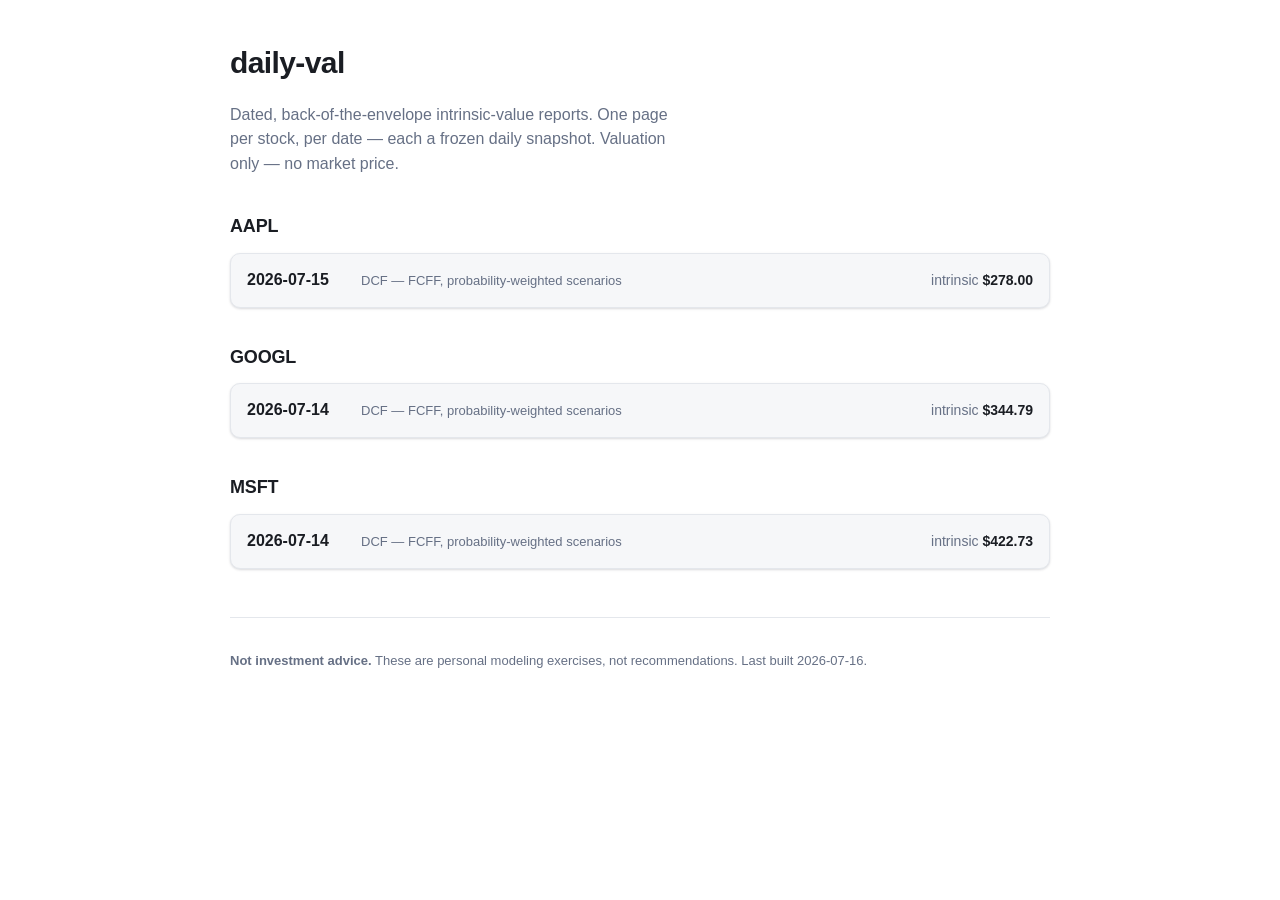
==== commit e67ac3b6: "Rename project daily-intrinsic → daily-val (brand token, docs, Pages URL) Content-neutral rebrand: s" ====
--- a/docs/index.html
+++ b/docs/index.html
@@ -3,13 +3,13 @@
 <head>
 <meta charset="utf-8">
 <meta name="viewport" content="width=device-width, initial-scale=1">
-<title>daily-intrinsic · valuation reports</title>
+<title>daily-val · valuation reports</title>
 <link rel="stylesheet" href="assets/style.css">
 </head>
 <body>
 <main class="wrap">
   <header class="site-head">
-    <h1>daily&#8209;intrinsic</h1>
+    <h1>daily&#8209;val</h1>
     <p class="tagline">Dated, back-of-the-envelope intrinsic-value reports.
     One page per stock, per date — each a frozen daily snapshot. Valuation only —
     no market price.</p>
@@ -21,10 +21,10 @@
 
   <footer class="disclaimer">
     <p><strong>Not investment advice.</strong> These are personal modeling
-    exercises, not recommendations. Last built 2026-07-15.</p>
+    exercises, not recommendations. Last built 2026-07-16.</p>
   </footer>
 </main>
-<script type="application/json" id="dcf-manifest">[{"symbol": "AAPL", "date": "2026-07-15", "method": "DCF \u2014 FCFF, probability-weighted scenarios", "path": "reports/aapl/2026-07-15.html", "snapshot": "reports/aapl/2026-07-15.json", "input": {"symbol": "AAPL", "base_year": {"revenue": "416.2B", "ebit_margin": 0.32, "da_percent": 0.028}, "assumptions": {"tax_rate": 0.21}, "balance_sheet": {"cash": "156.6B", "debt": "78.3B", "diluted_shares": "14.8B"}, "scenarios": [{"name": "Bear", "probability": 0.15, "base_year": {"nwc_percent": 0.01}, "assumptions": {"growth_rates": [0.04, 0.038, 0.036, 0.034, 0.032, 0.03, 0.028, 0.026, 0.023, 0.02], "ebit_margins": [0.32, 0.32, 0.321, 0.321, 0.322, 0.322, 0.323, 0.323, 0.324, 0.325], "capex_percent": [0.032, 0.032, 0.031, 0.031, 0.031, 0.03, 0.03, 0.03, 0.029, 0.029]}, "wacc_inputs": {"risk_free_rate": 0.045, "equity_risk_premium": 0.043, "beta": 1.2, "cost_of_debt": 0.05, "debt_weight": 0.03, "equity_weight": 0.97}, "terminal": {"growth_rate": 0.02}}, {"name": "Base", "probability": 0.45, "base_year": {"nwc_percent": 0.0}, "assumptions": {"growth_rates": [0.08, 0.075, 0.07, 0.065, 0.06, 0.055, 0.05, 0.046, 0.043, 0.04], "ebit_margins": [0.32, 0.326, 0.332, 0.338, 0.344, 0.35, 0.356, 0.36, 0.365, 0.37], "capex_percent": [0.032, 0.032, 0.031, 0.031, 0.031, 0.031, 0.03, 0.03, 0.03, 0.03]}, "wacc_inputs": {"risk_free_rate": 0.045, "equity_risk_premium": 0.042, "beta": 1.1, "cost_of_debt": 0.048, "debt_weight": 0.02, "equity_weight": 0.98}, "terminal": {"growth_rate": 0.03}}, {"name": "Bull", "probability": 0.4, "base_year": {"nwc_percent": -0.01}, "assumptions": {"growth_rates": [0.12, 0.112, 0.104, 0.096, 0.088, 0.08, 0.072, 0.064, 0.057, 0.05], "ebit_margins": [0.325, 0.333, 0.341, 0.349, 0.357, 0.365, 0.373, 0.381, 0.39, 0.4], "capex_percent": [0.034, 0.034, 0.033, 0.033, 0.032, 0.032, 0.031, 0.031, 0.03, 0.03]}, "wacc_inputs": {"risk_free_rate": 0.044, "equity_risk_premium": 0.04, "beta": 1.0, "cost_of_debt": 0.046, "debt_weight": 0.02, "equity_weight": 0.98}, "terminal": {"growth_rate": 0.035}}]}}, {"symbol": "GOOGL", "date": "2026-07-14", "method": "DCF \u2014 FCFF, probability-weighted scenarios", "path": "reports/googl/2026-07-14.html", "snapshot": "reports/googl/2026-07-14.json", "input": {"symbol": "GOOGL", "base_year": {"revenue": "402.836B", "ebit_margin": 0.3203, "da_percent": 0.0525}, "assumptions": {"tax_rate": 0.21}, "balance_sheet": {"cash": "195.53B", "debt": "46.547B", "diluted_shares": "12.2B"}, "scenarios": [{"name": "Bear", "probability": 0.15, "base_year": {"nwc_percent": 0.03}, "assumptions": {"growth_rates": [0.11, 0.101, 0.092, 0.083, 0.074, 0.066, 0.057, 0.048, 0.039, 0.03], "ebit_margins": [0.315, 0.319, 0.323, 0.327, 0.331, 0.334, 0.338, 0.342, 0.346, 0.35], "capex_percent": [0.24, 0.227, 0.213, 0.2, 0.187, 0.173, 0.16, 0.147, 0.133, 0.12]}, "wacc_inputs": {"risk_free_rate": 0.042, "equity_risk_premium": 0.043, "beta": 1.12, "cost_of_debt": 0.05, "debt_weight": 0.03, "equity_weight": 0.97}, "terminal": {"growth_rate": 0.026}}, {"name": "Base", "probability": 0.45, "base_year": {"nwc_percent": 0.02}, "assumptions": {"growth_rates": [0.14, 0.131, 0.122, 0.113, 0.104, 0.096, 0.087, 0.078, 0.069, 0.06], "ebit_margins": [0.335, 0.339, 0.343, 0.347, 0.351, 0.354, 0.358, 0.362, 0.366, 0.37], "capex_percent": [0.17, 0.16, 0.15, 0.14, 0.13, 0.12, 0.11, 0.1, 0.09, 0.08]}, "wacc_inputs": {"risk_free_rate": 0.041, "equity_risk_premium": 0.04, "beta": 1.05, "cost_of_debt": 0.047, "debt_weight": 0.03, "equity_weight": 0.97}, "terminal": {"growth_rate": 0.032}}, {"name": "Bull", "probability": 0.4, "base_year": {"nwc_percent": 0.01}, "assumptions": {"growth_rates": [0.16, 0.15, 0.14, 0.13, 0.12, 0.11, 0.1, 0.09, 0.08, 0.07], "ebit_margins": [0.345, 0.35, 0.355, 0.36, 0.365, 0.37, 0.375, 0.38, 0.385, 0.39], "capex_percent": [0.16, 0.15, 0.14, 0.13, 0.12, 0.11, 0.1, 0.09, 0.08, 0.07]}, "wacc_inputs": {"risk_free_rate": 0.04, "equity_risk_premium": 0.039, "beta": 1.0, "cost_of_debt": 0.046, "debt_weight": 0.02, "equity_weight": 0.98}, "terminal": {"growth_rate": 0.035}}]}}, {"symbol": "MSFT", "date": "2026-07-14", "method": "DCF \u2014 FCFF, probability-weighted scenarios", "path": "reports/msft/2026-07-14.html", "snapshot": "reports/msft/2026-07-14.json", "input": {"symbol": "MSFT", "base_year": {"revenue": "281.7B", "ebit_margin": 0.456, "da_percent": 0.078}, "assumptions": {"tax_rate": 0.21}, "balance_sheet": {"cash": "110.0B", "debt": "43.151B", "diluted_shares": "7.465B"}, "scenarios": [{"name": "Bear", "probability": 0.13, "base_year": {"nwc_percent": 0.02}, "assumptions": {"growth_rates": [0.09, 0.082, 0.074, 0.066, 0.058, 0.051, 0.044, 0.037, 0.029, 0.02], "ebit_margins": [0.44, 0.439, 0.438, 0.437, 0.436, 0.435, 0.434, 0.433, 0.432, 0.43], "capex_percent": [0.288, 0.272, 0.256, 0.24, 0.224, 0.208, 0.192, 0.176, 0.16, 0.144]}, "wacc_inputs": {"risk_free_rate": 0.042, "equity_risk_premium": 0.043, "beta": 1.05, "cost_of_debt": 0.048, "debt_weight": 0.02, "equity_weight": 0.98}, "terminal": {"growth_rate": 0.025}}, {"name": "Base", "probability": 0.45, "base_year": {"nwc_percent": 0.01}, "assumptions": {"growth_rates": [0.12, 0.111, 0.102, 0.093, 0.084, 0.076, 0.067, 0.058, 0.049, 0.04], "ebit_margins": [0.455, 0.456, 0.457, 0.458, 0.459, 0.46, 0.461, 0.462, 0.463, 0.465], "capex_percent": [0.252, 0.238, 0.223, 0.209, 0.194, 0.181, 0.167, 0.152, 0.137, 0.12]}, "wacc_inputs": {"risk_free_rate": 0.041, "equity_risk_premium": 0.04, "beta": 1.0, "cost_of_debt": 0.046, "debt_weight": 0.02, "equity_weight": 0.98}, "terminal": {"growth_rate": 0.03}}, {"name": "Bull", "probability": 0.42, "base_year": {"nwc_percent": 0.0}, "assumptions": {"growth_rates": [0.14, 0.13, 0.12, 0.11, 0.1, 0.09, 0.08, 0.07, 0.06, 0.05], "ebit_margins": [0.46, 0.463, 0.466, 0.469, 0.472, 0.475, 0.478, 0.482, 0.486, 0.49], "capex_percent": [0.228, 0.215, 0.202, 0.188, 0.175, 0.162, 0.149, 0.136, 0.122, 0.108]}, "wacc_inputs": {"risk_free_rate": 0.04, "equity_risk_premium": 0.039, "beta": 0.95, "cost_of_debt": 0.045, "debt_weight": 0.02, "equity_weight": 0.98}, "terminal": {"growth_rate": 0.033}}]}}]</script>
+<script type="application/json" id="dcf-manifest">[{"symbol": "AAPL", "date": "2026-07-15", "method": "DCF \u2014 FCFF, probability-weighted scenarios", "path": "reports/aapl/2026-07-15.html", "snapshot": "reports/aapl/2026-07-15.json", "input": {"symbol": "AAPL", "base_year": {"revenue": "416.2B", "ebit_margin": 0.32, "da_percent": 0.028}, "assumptions": {"tax_rate": 0.16}, "balance_sheet": {"cash": "146.7B", "debt": "84.7B", "diluted_shares": "14.8B"}, "buyback": {"annual_reduction": 0.024, "horizons": [5, 10], "source": "FY2025 10-K: $89.3B repurchased (~2.4% of shares/yr); new $100B authorization approved Apr 30, 2026.", "note": "Apple retires ~2.4% of its shares a year. The probability-weighted fair value above divides by *today's* share count and already prices the cash Apple spends on buybacks (it sits in the FCFF stream). Shrinking the denominator as shares retire shows the per-share concentration continuing holders enjoy \u2014 but it is genuinely value-additive only when repurchases happen *below* intrinsic value. With the market above our intrinsic, the buybacks are technically dilutive to per-share value, so treat these buyback-adjusted figures as an illustrative upper bound, not the fair value."}, "wacc_sensitivity": {"rates": [0.07, 0.075, 0.08, 0.085, 0.09, 0.095], "note": "Because ~75% of the value sits in the terminal value, the discount rate is the largest single swing factor. Our scenarios use a CAPM build-up with a ~50bp quality/buyback premium (Base ~8.4%). The sell-side 'quality compounder' camp applies ~7\u20137.5%; at those rates the weighted value re-rates toward the market \u2014 which is the crux of the whole valuation debate."}, "scenarios": [{"name": "Bear", "probability": 0.15, "base_year": {"nwc_percent": 0.01}, "assumptions": {"growth_rates": [0.06, 0.05, 0.045, 0.04, 0.036, 0.032, 0.028, 0.025, 0.022, 0.02], "ebit_margins": [0.32, 0.32, 0.321, 0.322, 0.322, 0.323, 0.323, 0.324, 0.324, 0.325], "capex_percent": [0.032, 0.032, 0.031, 0.031, 0.031, 0.03, 0.03, 0.03, 0.029, 0.029]}, "wacc_inputs": {"risk_free_rate": 0.046, "equity_risk_premium": 0.043, "beta": 1.05, "cost_of_debt": 0.05, "debt_weight": 0.03, "equity_weight": 0.97}, "terminal": {"growth_rate": 0.02}}, {"name": "Base", "probability": 0.45, "base_year": {"nwc_percent": 0.0}, "assumptions": {"growth_rates": [0.15, 0.09, 0.076, 0.068, 0.06, 0.054, 0.048, 0.044, 0.042, 0.04], "ebit_margins": [0.33, 0.339, 0.347, 0.355, 0.362, 0.369, 0.375, 0.381, 0.386, 0.39], "capex_percent": [0.032, 0.032, 0.031, 0.031, 0.031, 0.031, 0.03, 0.03, 0.03, 0.03]}, "wacc_inputs": {"risk_free_rate": 0.046, "equity_risk_premium": 0.042, "beta": 0.92, "cost_of_debt": 0.048, "debt_weight": 0.02, "equity_weight": 0.98}, "terminal": {"growth_rate": 0.03}}, {"name": "Bull", "probability": 0.4, "base_year": {"nwc_percent": -0.01}, "assumptions": {"growth_rates": [0.16, 0.11, 0.095, 0.085, 0.076, 0.068, 0.062, 0.056, 0.052, 0.05], "ebit_margins": [0.34, 0.35, 0.36, 0.37, 0.385, 0.4, 0.41, 0.42, 0.425, 0.43], "capex_percent": [0.034, 0.034, 0.033, 0.033, 0.032, 0.032, 0.031, 0.031, 0.03, 0.03]}, "wacc_inputs": {"risk_free_rate": 0.045, "equity_risk_premium": 0.04, "beta": 0.85, "cost_of_debt": 0.046, "debt_weight": 0.02, "equity_weight": 0.98}, "terminal": {"growth_rate": 0.035}}], "consensus": {"label": "Street consensus (FY26\u2013FY28), same engine", "source": "S&P Global / Visible Alpha aggregate of ~38\u201341 analysts (Jul 2026): FY26 revenue ~$478B (+15%), FY27 ~$522B, FY28 ~$562B; EPS $8.76 / $9.69 / $10.91.", "note": "The Street's own consensus revenue path, run through this same FCFF engine at the Base-case discount rate. It lands below our probability-weighted value because consensus EPS grows faster than revenue mainly through buybacks (~2.4%/yr fewer shares) \u2014 which a whole-firm DCF does not capture \u2014 with only mild operating-margin expansion. So even the analysts' explicit forecast implies an intrinsic well under the market price; the rest is multiple re-rating.", "base_year": {"nwc_percent": 0.0}, "assumptions": {"growth_rates": [0.149, 0.092, 0.076, 0.068, 0.06, 0.054, 0.048, 0.044, 0.042, 0.04], "ebit_margins": [0.32, 0.322, 0.324, 0.326, 0.328, 0.33, 0.331, 0.332, 0.334, 0.335], "capex_percent": [0.032, 0.032, 0.031, 0.031, 0.031, 0.031, 0.03, 0.03, 0.03, 0.03]}, "wacc_inputs": {"risk_free_rate": 0.046, "equity_risk_premium": 0.042, "beta": 1.05, "cost_of_debt": 0.048, "debt_weight": 0.02, "equity_weight": 0.98}, "terminal": {"growth_rate": 0.03}}}}, {"symbol": "GOOGL", "date": "2026-07-14", "method": "DCF \u2014 FCFF, probability-weighted scenarios", "path": "reports/googl/2026-07-14.html", "snapshot": "reports/googl/2026-07-14.json", "input": {"symbol": "GOOGL", "base_year": {"revenue": "402.836B", "ebit_margin": 0.3203, "da_percent": 0.0525}, "assumptions": {"tax_rate": 0.21}, "balance_sheet": {"cash": "195.53B", "debt": "46.547B", "diluted_shares": "12.2B"}, "scenarios": [{"name": "Bear", "probability": 0.15, "base_year": {"nwc_percent": 0.03}, "assumptions": {"growth_rates": [0.11, 0.101, 0.092, 0.083, 0.074, 0.066, 0.057, 0.048, 0.039, 0.03], "ebit_margins": [0.315, 0.319, 0.323, 0.327, 0.331, 0.334, 0.338, 0.342, 0.346, 0.35], "capex_percent": [0.24, 0.227, 0.213, 0.2, 0.187, 0.173, 0.16, 0.147, 0.133, 0.12]}, "wacc_inputs": {"risk_free_rate": 0.042, "equity_risk_premium": 0.043, "beta": 1.12, "cost_of_debt": 0.05, "debt_weight": 0.03, "equity_weight": 0.97}, "terminal": {"growth_rate": 0.026}}, {"name": "Base", "probability": 0.45, "base_year": {"nwc_percent": 0.02}, "assumptions": {"growth_rates": [0.14, 0.131, 0.122, 0.113, 0.104, 0.096, 0.087, 0.078, 0.069, 0.06], "ebit_margins": [0.335, 0.339, 0.343, 0.347, 0.351, 0.354, 0.358, 0.362, 0.366, 0.37], "capex_percent": [0.17, 0.16, 0.15, 0.14, 0.13, 0.12, 0.11, 0.1, 0.09, 0.08]}, "wacc_inputs": {"risk_free_rate": 0.041, "equity_risk_premium": 0.04, "beta": 1.05, "cost_of_debt": 0.047, "debt_weight": 0.03, "equity_weight": 0.97}, "terminal": {"growth_rate": 0.032}}, {"name": "Bull", "probability": 0.4, "base_year": {"nwc_percent": 0.01}, "assumptions": {"growth_rates": [0.16, 0.15, 0.14, 0.13, 0.12, 0.11, 0.1, 0.09, 0.08, 0.07], "ebit_margins": [0.345, 0.35, 0.355, 0.36, 0.365, 0.37, 0.375, 0.38, 0.385, 0.39], "capex_percent": [0.16, 0.15, 0.14, 0.13, 0.12, 0.11, 0.1, 0.09, 0.08, 0.07]}, "wacc_inputs": {"risk_free_rate": 0.04, "equity_risk_premium": 0.039, "beta": 1.0, "cost_of_debt": 0.046, "debt_weight": 0.02, "equity_weight": 0.98}, "terminal": {"growth_rate": 0.035}}]}}, {"symbol": "MSFT", "date": "2026-07-14", "method": "DCF \u2014 FCFF, probability-weighted scenarios", "path": "reports/msft/2026-07-14.html", "snapshot": "reports/msft/2026-07-14.json", "input": {"symbol": "MSFT", "base_year": {"revenue": "281.7B", "ebit_margin": 0.456, "da_percent": 0.078}, "assumptions": {"tax_rate": 0.21}, "balance_sheet": {"cash": "110.0B", "debt": "43.151B", "diluted_shares": "7.465B"}, "scenarios": [{"name": "Bear", "probability": 0.13, "base_year": {"nwc_percent": 0.02}, "assumptions": {"growth_rates": [0.09, 0.082, 0.074, 0.066, 0.058, 0.051, 0.044, 0.037, 0.029, 0.02], "ebit_margins": [0.44, 0.439, 0.438, 0.437, 0.436, 0.435, 0.434, 0.433, 0.432, 0.43], "capex_percent": [0.288, 0.272, 0.256, 0.24, 0.224, 0.208, 0.192, 0.176, 0.16, 0.144]}, "wacc_inputs": {"risk_free_rate": 0.042, "equity_risk_premium": 0.043, "beta": 1.05, "cost_of_debt": 0.048, "debt_weight": 0.02, "equity_weight": 0.98}, "terminal": {"growth_rate": 0.025}}, {"name": "Base", "probability": 0.45, "base_year": {"nwc_percent": 0.01}, "assumptions": {"growth_rates": [0.12, 0.111, 0.102, 0.093, 0.084, 0.076, 0.067, 0.058, 0.049, 0.04], "ebit_margins": [0.455, 0.456, 0.457, 0.458, 0.459, 0.46, 0.461, 0.462, 0.463, 0.465], "capex_percent": [0.252, 0.238, 0.223, 0.209, 0.194, 0.181, 0.167, 0.152, 0.137, 0.12]}, "wacc_inputs": {"risk_free_rate": 0.041, "equity_risk_premium": 0.04, "beta": 1.0, "cost_of_debt": 0.046, "debt_weight": 0.02, "equity_weight": 0.98}, "terminal": {"growth_rate": 0.03}}, {"name": "Bull", "probability": 0.42, "base_year": {"nwc_percent": 0.0}, "assumptions": {"growth_rates": [0.14, 0.13, 0.12, 0.11, 0.1, 0.09, 0.08, 0.07, 0.06, 0.05], "ebit_margins": [0.46, 0.463, 0.466, 0.469, 0.472, 0.475, 0.478, 0.482, 0.486, 0.49], "capex_percent": [0.228, 0.215, 0.202, 0.188, 0.175, 0.162, 0.149, 0.136, 0.122, 0.108]}, "wacc_inputs": {"risk_free_rate": 0.04, "equity_risk_premium": 0.039, "beta": 0.95, "cost_of_debt": 0.045, "debt_weight": 0.02, "equity_weight": 0.98}, "terminal": {"growth_rate": 0.033}}]}}]</script>
 <script src="assets/dcf.js"></script>
 </body>
 </html>
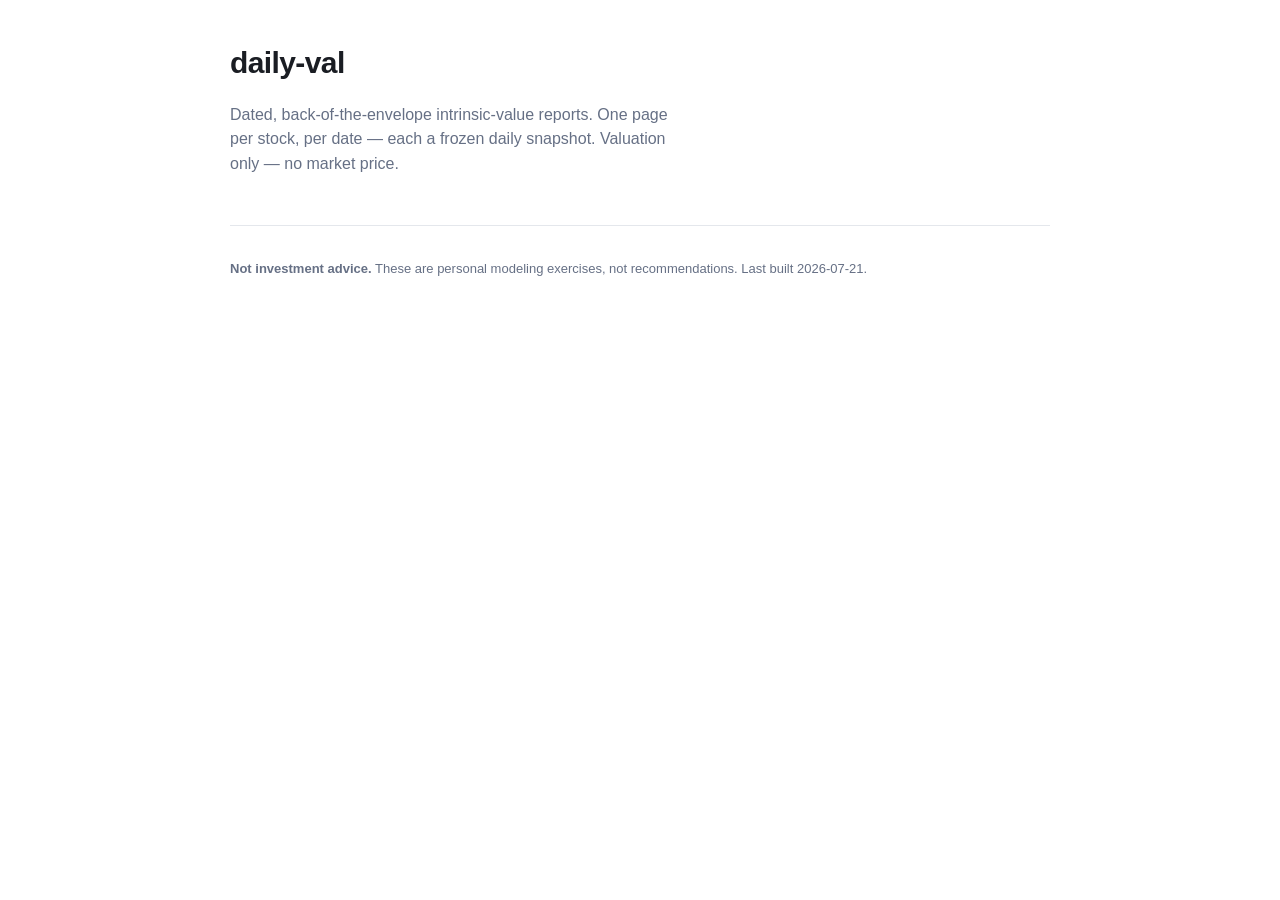
==== commit bcf3a619: "MU comps: state where the forward figures come from (analyst consensus) Add a data-driven `fundament" ====
--- a/docs/index.html
+++ b/docs/index.html
@@ -17,14 +17,14 @@
 
   <div id="dcf-index"></div>
   <noscript><p class="empty">Enable JavaScript to list reports and their
-  intrinsic values.</p></noscript>
+  fair values.</p></noscript>
 
   <footer class="disclaimer">
     <p><strong>Not investment advice.</strong> These are personal modeling
-    exercises, not recommendations. Last built 2026-07-16.</p>
+    exercises, not recommendations. Last built 2026-07-21.</p>
   </footer>
 </main>
-<script type="application/json" id="dcf-manifest">[{"symbol": "AAPL", "date": "2026-07-15", "method": "DCF \u2014 FCFF, probability-weighted scenarios", "path": "reports/aapl/2026-07-15.html", "snapshot": "reports/aapl/2026-07-15.json", "input": {"symbol": "AAPL", "base_year": {"revenue": "416.2B", "ebit_margin": 0.32, "da_percent": 0.028}, "assumptions": {"tax_rate": 0.16}, "balance_sheet": {"cash": "146.7B", "debt": "84.7B", "diluted_shares": "14.8B"}, "buyback": {"annual_reduction": 0.024, "horizons": [5, 10], "source": "FY2025 10-K: $89.3B repurchased (~2.4% of shares/yr); new $100B authorization approved Apr 30, 2026.", "note": "Apple retires ~2.4% of its shares a year. The probability-weighted fair value above divides by *today's* share count and already prices the cash Apple spends on buybacks (it sits in the FCFF stream). Shrinking the denominator as shares retire shows the per-share concentration continuing holders enjoy \u2014 but it is genuinely value-additive only when repurchases happen *below* intrinsic value. With the market above our intrinsic, the buybacks are technically dilutive to per-share value, so treat these buyback-adjusted figures as an illustrative upper bound, not the fair value."}, "wacc_sensitivity": {"rates": [0.07, 0.075, 0.08, 0.085, 0.09, 0.095], "note": "Because ~75% of the value sits in the terminal value, the discount rate is the largest single swing factor. Our scenarios use a CAPM build-up with a ~50bp quality/buyback premium (Base ~8.4%). The sell-side 'quality compounder' camp applies ~7\u20137.5%; at those rates the weighted value re-rates toward the market \u2014 which is the crux of the whole valuation debate."}, "scenarios": [{"name": "Bear", "probability": 0.15, "base_year": {"nwc_percent": 0.01}, "assumptions": {"growth_rates": [0.06, 0.05, 0.045, 0.04, 0.036, 0.032, 0.028, 0.025, 0.022, 0.02], "ebit_margins": [0.32, 0.32, 0.321, 0.322, 0.322, 0.323, 0.323, 0.324, 0.324, 0.325], "capex_percent": [0.032, 0.032, 0.031, 0.031, 0.031, 0.03, 0.03, 0.03, 0.029, 0.029]}, "wacc_inputs": {"risk_free_rate": 0.046, "equity_risk_premium": 0.043, "beta": 1.05, "cost_of_debt": 0.05, "debt_weight": 0.03, "equity_weight": 0.97}, "terminal": {"growth_rate": 0.02}}, {"name": "Base", "probability": 0.45, "base_year": {"nwc_percent": 0.0}, "assumptions": {"growth_rates": [0.15, 0.09, 0.076, 0.068, 0.06, 0.054, 0.048, 0.044, 0.042, 0.04], "ebit_margins": [0.33, 0.339, 0.347, 0.355, 0.362, 0.369, 0.375, 0.381, 0.386, 0.39], "capex_percent": [0.032, 0.032, 0.031, 0.031, 0.031, 0.031, 0.03, 0.03, 0.03, 0.03]}, "wacc_inputs": {"risk_free_rate": 0.046, "equity_risk_premium": 0.042, "beta": 0.92, "cost_of_debt": 0.048, "debt_weight": 0.02, "equity_weight": 0.98}, "terminal": {"growth_rate": 0.03}}, {"name": "Bull", "probability": 0.4, "base_year": {"nwc_percent": -0.01}, "assumptions": {"growth_rates": [0.16, 0.11, 0.095, 0.085, 0.076, 0.068, 0.062, 0.056, 0.052, 0.05], "ebit_margins": [0.34, 0.35, 0.36, 0.37, 0.385, 0.4, 0.41, 0.42, 0.425, 0.43], "capex_percent": [0.034, 0.034, 0.033, 0.033, 0.032, 0.032, 0.031, 0.031, 0.03, 0.03]}, "wacc_inputs": {"risk_free_rate": 0.045, "equity_risk_premium": 0.04, "beta": 0.85, "cost_of_debt": 0.046, "debt_weight": 0.02, "equity_weight": 0.98}, "terminal": {"growth_rate": 0.035}}], "consensus": {"label": "Street consensus (FY26\u2013FY28), same engine", "source": "S&P Global / Visible Alpha aggregate of ~38\u201341 analysts (Jul 2026): FY26 revenue ~$478B (+15%), FY27 ~$522B, FY28 ~$562B; EPS $8.76 / $9.69 / $10.91.", "note": "The Street's own consensus revenue path, run through this same FCFF engine at the Base-case discount rate. It lands below our probability-weighted value because consensus EPS grows faster than revenue mainly through buybacks (~2.4%/yr fewer shares) \u2014 which a whole-firm DCF does not capture \u2014 with only mild operating-margin expansion. So even the analysts' explicit forecast implies an intrinsic well under the market price; the rest is multiple re-rating.", "base_year": {"nwc_percent": 0.0}, "assumptions": {"growth_rates": [0.149, 0.092, 0.076, 0.068, 0.06, 0.054, 0.048, 0.044, 0.042, 0.04], "ebit_margins": [0.32, 0.322, 0.324, 0.326, 0.328, 0.33, 0.331, 0.332, 0.334, 0.335], "capex_percent": [0.032, 0.032, 0.031, 0.031, 0.031, 0.031, 0.03, 0.03, 0.03, 0.03]}, "wacc_inputs": {"risk_free_rate": 0.046, "equity_risk_premium": 0.042, "beta": 1.05, "cost_of_debt": 0.048, "debt_weight": 0.02, "equity_weight": 0.98}, "terminal": {"growth_rate": 0.03}}}}, {"symbol": "GOOGL", "date": "2026-07-14", "method": "DCF \u2014 FCFF, probability-weighted scenarios", "path": "reports/googl/2026-07-14.html", "snapshot": "reports/googl/2026-07-14.json", "input": {"symbol": "GOOGL", "base_year": {"revenue": "402.836B", "ebit_margin": 0.3203, "da_percent": 0.0525}, "assumptions": {"tax_rate": 0.21}, "balance_sheet": {"cash": "195.53B", "debt": "46.547B", "diluted_shares": "12.2B"}, "scenarios": [{"name": "Bear", "probability": 0.15, "base_year": {"nwc_percent": 0.03}, "assumptions": {"growth_rates": [0.11, 0.101, 0.092, 0.083, 0.074, 0.066, 0.057, 0.048, 0.039, 0.03], "ebit_margins": [0.315, 0.319, 0.323, 0.327, 0.331, 0.334, 0.338, 0.342, 0.346, 0.35], "capex_percent": [0.24, 0.227, 0.213, 0.2, 0.187, 0.173, 0.16, 0.147, 0.133, 0.12]}, "wacc_inputs": {"risk_free_rate": 0.042, "equity_risk_premium": 0.043, "beta": 1.12, "cost_of_debt": 0.05, "debt_weight": 0.03, "equity_weight": 0.97}, "terminal": {"growth_rate": 0.026}}, {"name": "Base", "probability": 0.45, "base_year": {"nwc_percent": 0.02}, "assumptions": {"growth_rates": [0.14, 0.131, 0.122, 0.113, 0.104, 0.096, 0.087, 0.078, 0.069, 0.06], "ebit_margins": [0.335, 0.339, 0.343, 0.347, 0.351, 0.354, 0.358, 0.362, 0.366, 0.37], "capex_percent": [0.17, 0.16, 0.15, 0.14, 0.13, 0.12, 0.11, 0.1, 0.09, 0.08]}, "wacc_inputs": {"risk_free_rate": 0.041, "equity_risk_premium": 0.04, "beta": 1.05, "cost_of_debt": 0.047, "debt_weight": 0.03, "equity_weight": 0.97}, "terminal": {"growth_rate": 0.032}}, {"name": "Bull", "probability": 0.4, "base_year": {"nwc_percent": 0.01}, "assumptions": {"growth_rates": [0.16, 0.15, 0.14, 0.13, 0.12, 0.11, 0.1, 0.09, 0.08, 0.07], "ebit_margins": [0.345, 0.35, 0.355, 0.36, 0.365, 0.37, 0.375, 0.38, 0.385, 0.39], "capex_percent": [0.16, 0.15, 0.14, 0.13, 0.12, 0.11, 0.1, 0.09, 0.08, 0.07]}, "wacc_inputs": {"risk_free_rate": 0.04, "equity_risk_premium": 0.039, "beta": 1.0, "cost_of_debt": 0.046, "debt_weight": 0.02, "equity_weight": 0.98}, "terminal": {"growth_rate": 0.035}}]}}, {"symbol": "MSFT", "date": "2026-07-14", "method": "DCF \u2014 FCFF, probability-weighted scenarios", "path": "reports/msft/2026-07-14.html", "snapshot": "reports/msft/2026-07-14.json", "input": {"symbol": "MSFT", "base_year": {"revenue": "281.7B", "ebit_margin": 0.456, "da_percent": 0.078}, "assumptions": {"tax_rate": 0.21}, "balance_sheet": {"cash": "110.0B", "debt": "43.151B", "diluted_shares": "7.465B"}, "scenarios": [{"name": "Bear", "probability": 0.13, "base_year": {"nwc_percent": 0.02}, "assumptions": {"growth_rates": [0.09, 0.082, 0.074, 0.066, 0.058, 0.051, 0.044, 0.037, 0.029, 0.02], "ebit_margins": [0.44, 0.439, 0.438, 0.437, 0.436, 0.435, 0.434, 0.433, 0.432, 0.43], "capex_percent": [0.288, 0.272, 0.256, 0.24, 0.224, 0.208, 0.192, 0.176, 0.16, 0.144]}, "wacc_inputs": {"risk_free_rate": 0.042, "equity_risk_premium": 0.043, "beta": 1.05, "cost_of_debt": 0.048, "debt_weight": 0.02, "equity_weight": 0.98}, "terminal": {"growth_rate": 0.025}}, {"name": "Base", "probability": 0.45, "base_year": {"nwc_percent": 0.01}, "assumptions": {"growth_rates": [0.12, 0.111, 0.102, 0.093, 0.084, 0.076, 0.067, 0.058, 0.049, 0.04], "ebit_margins": [0.455, 0.456, 0.457, 0.458, 0.459, 0.46, 0.461, 0.462, 0.463, 0.465], "capex_percent": [0.252, 0.238, 0.223, 0.209, 0.194, 0.181, 0.167, 0.152, 0.137, 0.12]}, "wacc_inputs": {"risk_free_rate": 0.041, "equity_risk_premium": 0.04, "beta": 1.0, "cost_of_debt": 0.046, "debt_weight": 0.02, "equity_weight": 0.98}, "terminal": {"growth_rate": 0.03}}, {"name": "Bull", "probability": 0.42, "base_year": {"nwc_percent": 0.0}, "assumptions": {"growth_rates": [0.14, 0.13, 0.12, 0.11, 0.1, 0.09, 0.08, 0.07, 0.06, 0.05], "ebit_margins": [0.46, 0.463, 0.466, 0.469, 0.472, 0.475, 0.478, 0.482, 0.486, 0.49], "capex_percent": [0.228, 0.215, 0.202, 0.188, 0.175, 0.162, 0.149, 0.136, 0.122, 0.108]}, "wacc_inputs": {"risk_free_rate": 0.04, "equity_risk_premium": 0.039, "beta": 0.95, "cost_of_debt": 0.045, "debt_weight": 0.02, "equity_weight": 0.98}, "terminal": {"growth_rate": 0.033}}]}}]</script>
+<script src="assets/comps.js"></script>
 <script src="assets/dcf.js"></script>
 </body>
 </html>
